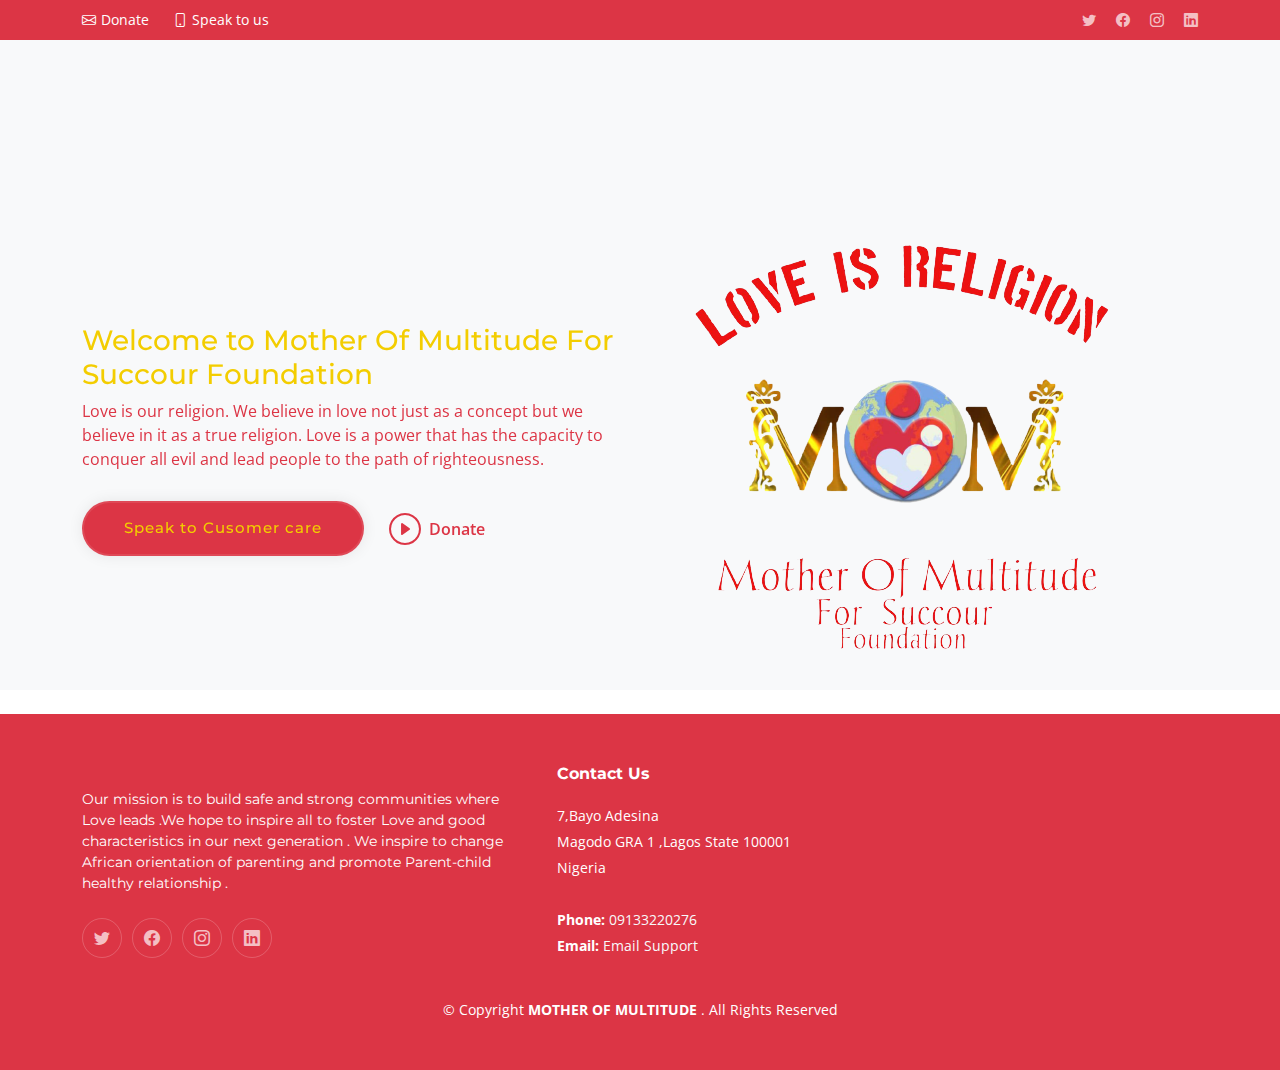
==== index.html @ c5e750e3 "ksdj" ====
<!DOCTYPE html>
<html lang="en">

<head>
  <meta charset="utf-8">
  <meta content="width=device-width, initial-scale=1.0" name="viewport">

  <title>Mother Of Multitude </title>
  <meta content="To make the world a better place is a collective efforts.  We cannot do it without you. Supporting  Mother and Child Is just as  important as being a mother or child securing your life and goals yourself" name="description">
  <meta content="mom,mother of multitude,motherofmultitude" name="keywords">

  <!-- Favicons -->
  <link rel="apple-touch-icon-precomposed" sizes="57x57" href="apple-touch-icon-57x57.png" />
  <link rel="apple-touch-icon-precomposed" sizes="114x114" href="apple-touch-icon-114x114.png" />
  <link rel="apple-touch-icon-precomposed" sizes="72x72" href="apple-touch-icon-72x72.png" />
  <link rel="apple-touch-icon-precomposed" sizes="144x144" href="apple-touch-icon-144x144.png" />
  <link rel="apple-touch-icon-precomposed" sizes="60x60" href="apple-touch-icon-60x60.png" />
  <link rel="apple-touch-icon-precomposed" sizes="120x120" href="apple-touch-icon-120x120.png" />
  <link rel="apple-touch-icon-precomposed" sizes="76x76" href="apple-touch-icon-76x76.png" />
  <link rel="apple-touch-icon-precomposed" sizes="152x152" href="apple-touch-icon-152x152.png" />
  <link rel="icon" type="image/png" href="favicon-196x196.png" sizes="196x196" />
  <link rel="icon" type="image/png" href="favicon-96x96.png" sizes="96x96" />
  <link rel="icon" type="image/png" href="favicon-32x32.png" sizes="32x32" />
  <link rel="icon" type="image/png" href="favicon-16x16.png" sizes="16x16" />
  <link rel="icon" type="image/png" href="favicon-128.png" sizes="128x128" />
  <meta name="application-name" content="&nbsp;"/>
  <meta name="msapplication-TileColor" content="#FFFFFF" />
  <meta name="msapplication-TileImage" content="mstile-144x144.png" />
  <meta name="msapplication-square70x70logo" content="mstile-70x70.png" />
  <meta name="msapplication-square150x150logo" content="mstile-150x150.png" />
  <meta name="msapplication-wide310x150logo" content="mstile-310x150.png" />
  <meta name="msapplication-square310x310logo" content="mstile-310x310.png" />
  

  <!-- Google Fonts -->
  <link rel="preconnect" href="https://fonts.googleapis.com">
  <link rel="preconnect" href="https://fonts.gstatic.com" crossorigin>
  <link href="https://fonts.googleapis.com/css2?family=Open+Sans:ital,wght@0,300;0,400;0,500;0,600;0,700;1,300;1,400;1,600;1,700&family=Montserrat:ital,wght@0,300;0,400;0,500;0,600;0,700;1,300;1,400;1,500;1,600;1,700&family=Raleway:ital,wght@0,300;0,400;0,500;0,600;0,700;1,300;1,400;1,500;1,600;1,700&display=swap" rel="stylesheet">

  <!-- Vendor CSS Files -->
  <link href="assets/vendor/bootstrap/css/bootstrap.min.css" rel="stylesheet">
  <link href="assets/vendor/bootstrap-icons/bootstrap-icons.css" rel="stylesheet">
  <link href="assets/vendor/aos/aos.css" rel="stylesheet">
  <link href="assets/vendor/glightbox/css/glightbox.min.css" rel="stylesheet">
  <link href="assets/vendor/swiper/swiper-bundle.min.css" rel="stylesheet">

  <!-- Template Main CSS File -->
  <link href="assets/css/main.css" rel="stylesheet">

  <!-- =======================================================
  * Template Name: Impact - v1.1.1
  * Template URL: https://bootstrapmade.com/impact-bootstrap-business-website-template/
  * Author: BootstrapMade.com
  * License: https://bootstrapmade.com/license/
  ======================================================== -->
</head>

<body>

  <!-- ======= Header ======= -->
  <section id="topbar" class="topbar d-flex align-items-center">
    <div class="container d-flex justify-content-center justify-content-md-between">
      <div class="contact-info d-flex align-items-center">
        <i class="bi bi-envelope d-flex align-items-center"><a href="mailto:contact@example.com">Donate </a></i>
        <i class="bi bi-phone d-flex align-items-center ms-4"><span>Speak to us </span></i>
      </div>
      <div class="social-links d-none d-md-flex align-items-center">
        <a href="#" class="twitter"><i class="bi bi-twitter"></i></a>
        <a href="#" class="facebook"><i class="bi bi-facebook"></i></a>
        <a href="#" class="instagram"><i class="bi bi-instagram"></i></a>
        <a href="#" class="linkedin"><i class="bi bi-linkedin"></i></i></a>
      </div>
    </div>
  </section><!-- End Top Bar -->

  <header id="header" class="header d-flex align-items-center">

    <div class="container-fluid container-xl d-flex align-items-center justify-content-between">
      <a href="index.html" class="logo d-flex align-items-center">
        <!-- Uncomment the line below if you also wish to use an image logo -->
        <img src="./logo-sm.png" alt=""> 
      </a>
     <!-- .navbar -->

      <i class="mobile-nav-toggle mobile-nav-show bi bi-list"></i>
      <i class="mobile-nav-toggle mobile-nav-hide d-none bi bi-x"></i>

    </div>
  </header><!-- End Header -->
  <!-- End Header -->

  <!-- ======= Hero Section ======= -->
  <section id="hero" class="hero">
    <div class="container position-relative">
      <div class="row gy-5" data-aos="fade-in">
        <div class="col-lg-6 order-2 order-lg-1 d-flex flex-column justify-content-center text-center text-lg-start">
          <h3 style="
          color: #f3cd00;"> Welcome to Mother Of Multitude For Succour Foundation</h3>
       
          <p>Love is our religion. We believe in love not just as a concept but we believe in it as a true religion. Love is a power that has the capacity to conquer all evil and lead people to the path of righteousness.</p>
          <div class="d-flex justify-content-center justify-content-lg-start">
            <a href="tel://+2349133220276" class="btn-get-started">Speak to Cusomer care</a>
            <a href="./donate.html" class="glightbox btn-watch-video d-flex align-items-center"><i class="bi bi-play-circle"></i><span>Donate</span></a>
          </div>
        </div>
        <div class="col-lg-6 order-1 order-lg-2">
          <img src="./logo.png" class="img-fluid" alt="" data-aos="zoom-out" data-aos-delay="100">
        </div>
      </div>
    </div>
</section><!-- End Contact Section -->

  </main><!-- End #main -->
<br></div>
  <!-- ======= Footer ======= -->
  <footer id="footer" class="footer">

    <div class="container">
      <div class="row gy-4">
        <div class="col-lg-5 col-md-12 footer-info">
          <a href="index.html" class="logo d-flex align-items-center">
            <img src="./logo-sm.png" alt=""> 
        </a>
          <p>Our mission is  to build safe and strong communities where Love leads .We hope to inspire  all to foster Love and good characteristics in our next generation . We inspire to change African orientation of parenting and promote Parent-child healthy relationship .</p>
          <div class="social-links d-flex mt-4">
            <a class="twitter"><i class="bi bi-twitter"></i></a>
            <a  class="facebook"><i class="bi bi-facebook"></i></a>
            <a href="https://www.instagram.com/momforsuccour_foundation/" class="instagram"><i class="bi bi-instagram"></i></a>
            <a  class="linkedin"><i class="bi bi-linkedin"></i></a>
          </div>
        </div>


        <div class="col-lg-3 col-md-12 footer-contact text-center text-md-start">
          <h4>Contact Us</h4>
          <p>
            7,Bayo Adesina <br>
            Magodo GRA 1 ,Lagos State 100001<br>
           Nigeria <br><br>
            <strong>Phone:</strong> <a href="tel://+2349133220276">09133220276</a><br>
            <strong>Email:</strong> <a href="mailto:support@momfoundation.com.ng">Email Support</a><br>
          </p>

        </div>

      </div>
    </div>
<!--Start of Tawk.to Script-->
<script type="text/javascript">
  var Tawk_API=Tawk_API||{}, Tawk_LoadStart=new Date();
  (function(){
  var s1=document.createElement("script"),s0=document.getElementsByTagName("script")[0];
  s1.async=true;
  s1.src='https://embed.tawk.to/6368651bb0d6371309cda0fc/1gh7slsuc';
  s1.charset='UTF-8';
  s1.setAttribute('crossorigin','*');
  s0.parentNode.insertBefore(s1,s0);
  })();
  </script>
  <!--End of Tawk.to Script-->
    <div class="container mt-4">
      <div class="copyright">
        &copy; Copyright <strong><span>MOTHER OF MULTITUDE </span></strong>. All Rights Reserved
      </div>
     
    </div>

  </footer><!-- End Footer -->
  <!-- End Footer -->

  <a href="#" class="scroll-top d-flex align-items-center justify-content-center"><i class="bi bi-arrow-up-short"></i></a>

  <div id="preloader"></div>

  <!-- Vendor JS Files -->
  <script src="assets/vendor/bootstrap/js/bootstrap.bundle.min.js"></script>
  <script src="assets/vendor/aos/aos.js"></script>
  <script src="assets/vendor/glightbox/js/glightbox.min.js"></script>
  <script src="assets/vendor/purecounter/purecounter_vanilla.js"></script>
  <script src="assets/vendor/swiper/swiper-bundle.min.js"></script>
  <script src="assets/vendor/isotope-layout/isotope.pkgd.min.js"></script>
  <script src="assets/vendor/php-email-form/validate.js"></script>

  <!-- Template Main JS File -->
  <script src="assets/js/main.js"></script>

</body>

</html>
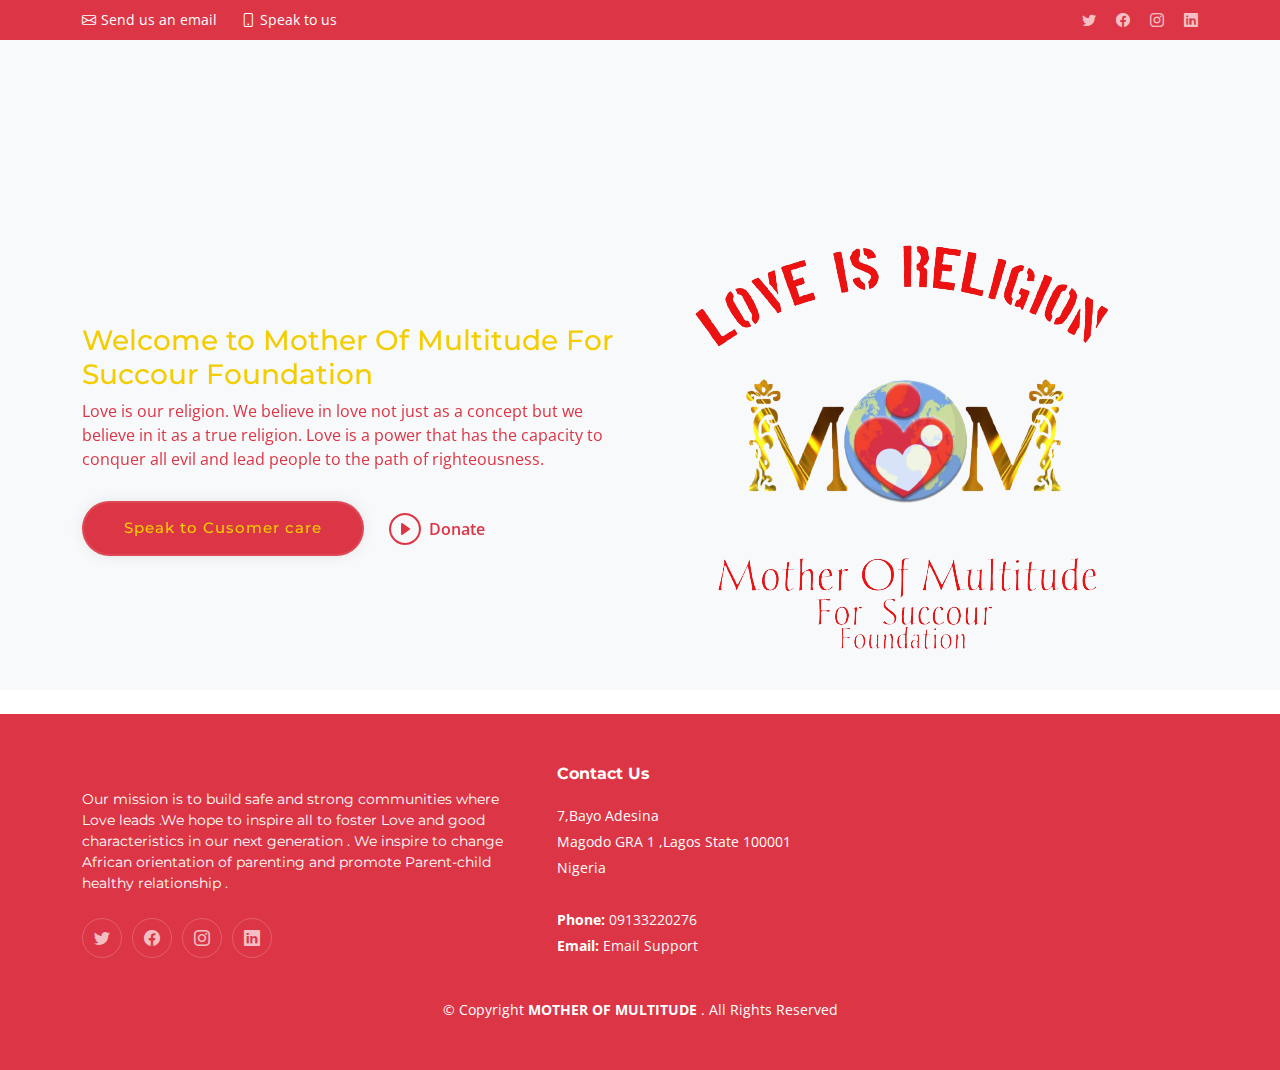
==== commit 7d1e7fdd: "sdlsd" ====
--- a/index.html
+++ b/index.html
@@ -61,14 +61,14 @@
   <section id="topbar" class="topbar d-flex align-items-center">
     <div class="container d-flex justify-content-center justify-content-md-between">
       <div class="contact-info d-flex align-items-center">
-        <i class="bi bi-envelope d-flex align-items-center"><a href="mailto:contact@example.com">Donate </a></i>
+        <i class="bi bi-envelope d-flex align-items-center"><a href="mailto:contact@example.com">Send us an email</a></i>
         <i class="bi bi-phone d-flex align-items-center ms-4"><span>Speak to us </span></i>
       </div>
       <div class="social-links d-none d-md-flex align-items-center">
-        <a href="#" class="twitter"><i class="bi bi-twitter"></i></a>
-        <a href="#" class="facebook"><i class="bi bi-facebook"></i></a>
-        <a href="#" class="instagram"><i class="bi bi-instagram"></i></a>
-        <a href="#" class="linkedin"><i class="bi bi-linkedin"></i></i></a>
+        <a  class="twitter"><i class="bi bi-twitter"></i></a>
+        <a  class="facebook"><i class="bi bi-facebook"></i></a>
+        <a href="https://www.instagram.com/momforsuccour_foundation/" class="instagram"><i class="bi bi-instagram"></i></a>
+        <a  class="linkedin"><i class="bi bi-linkedin"></i></i></a>
       </div>
     </div>
   </section><!-- End Top Bar -->
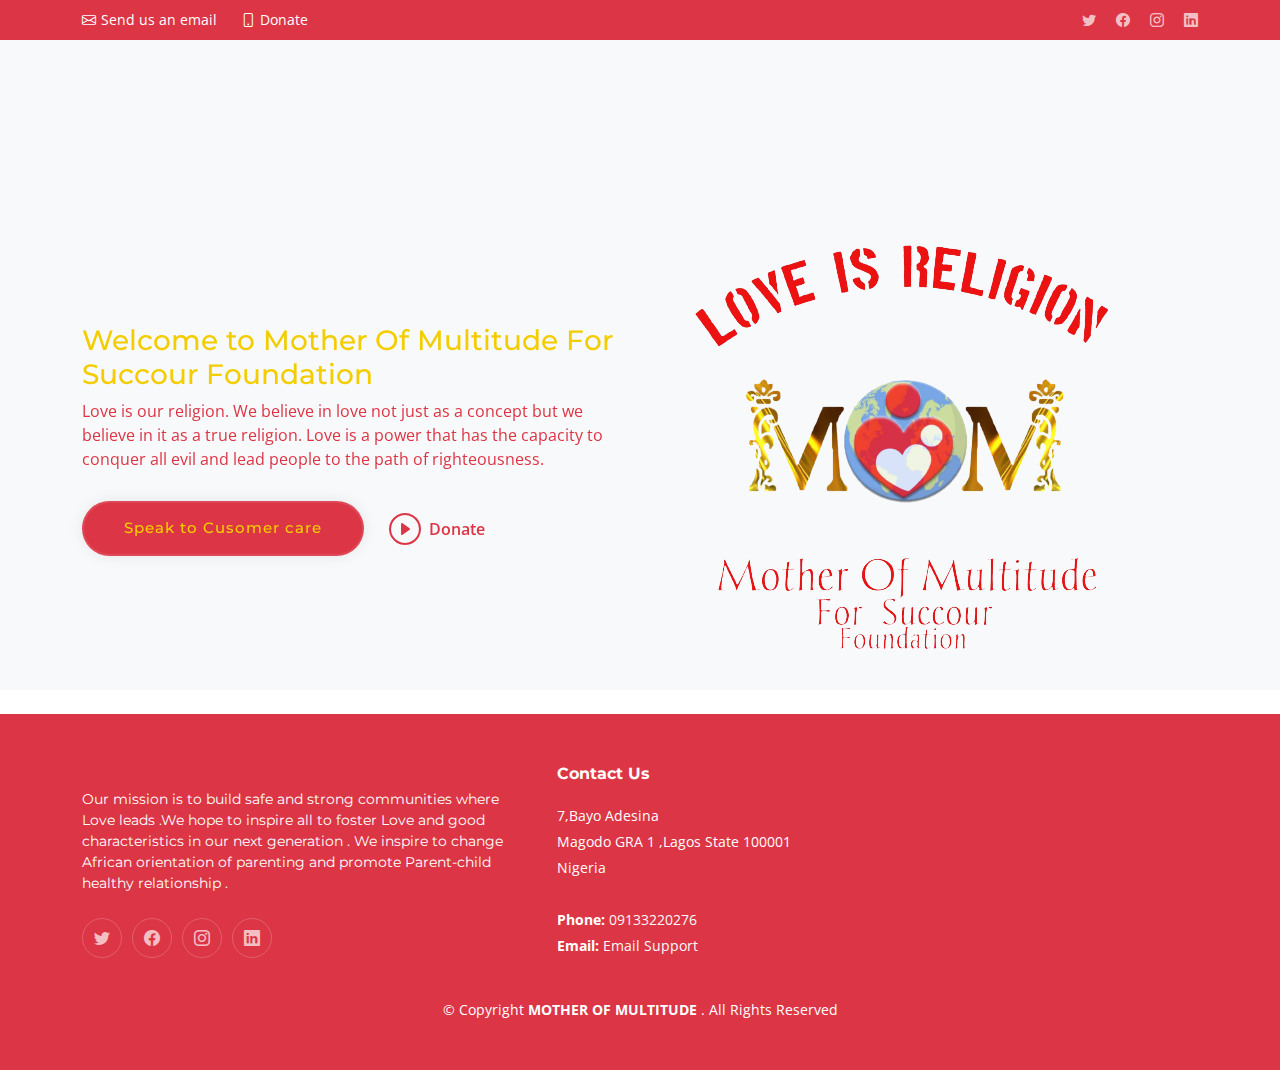
==== commit 3c3819d7: "Update index.html" ====
--- a/index.html
+++ b/index.html
@@ -62,7 +62,7 @@
     <div class="container d-flex justify-content-center justify-content-md-between">
       <div class="contact-info d-flex align-items-center">
         <i class="bi bi-envelope d-flex align-items-center"><a href="mailto:contact@example.com">Send us an email</a></i>
-        <i class="bi bi-phone d-flex align-items-center ms-4"><span>Speak to us </span></i>
+        <i class="bi bi-phone d-flex align-items-center ms-4"><a href="./donate.html" class="glightbox btn-watch-video d-flex align-items-center">Donate</a></i>
       </div>
       <div class="social-links d-none d-md-flex align-items-center">
         <a  class="twitter"><i class="bi bi-twitter"></i></a>
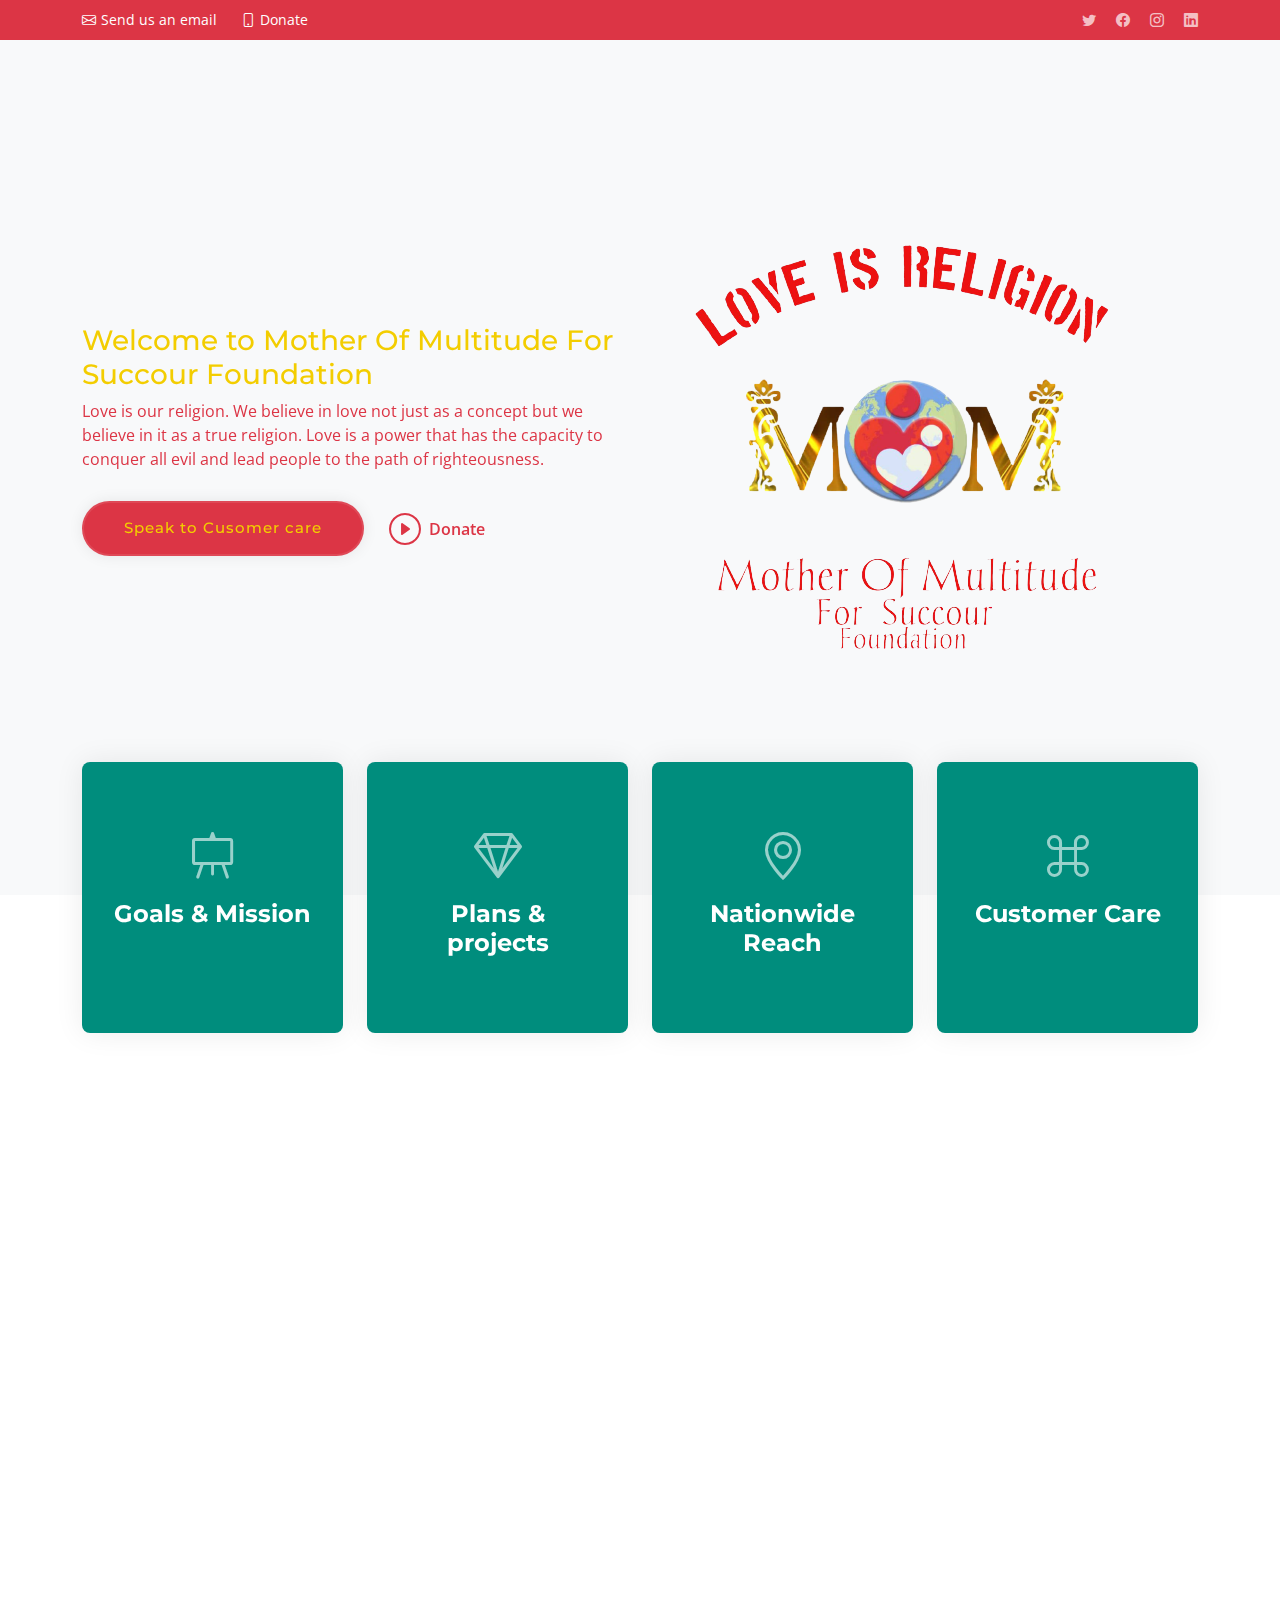
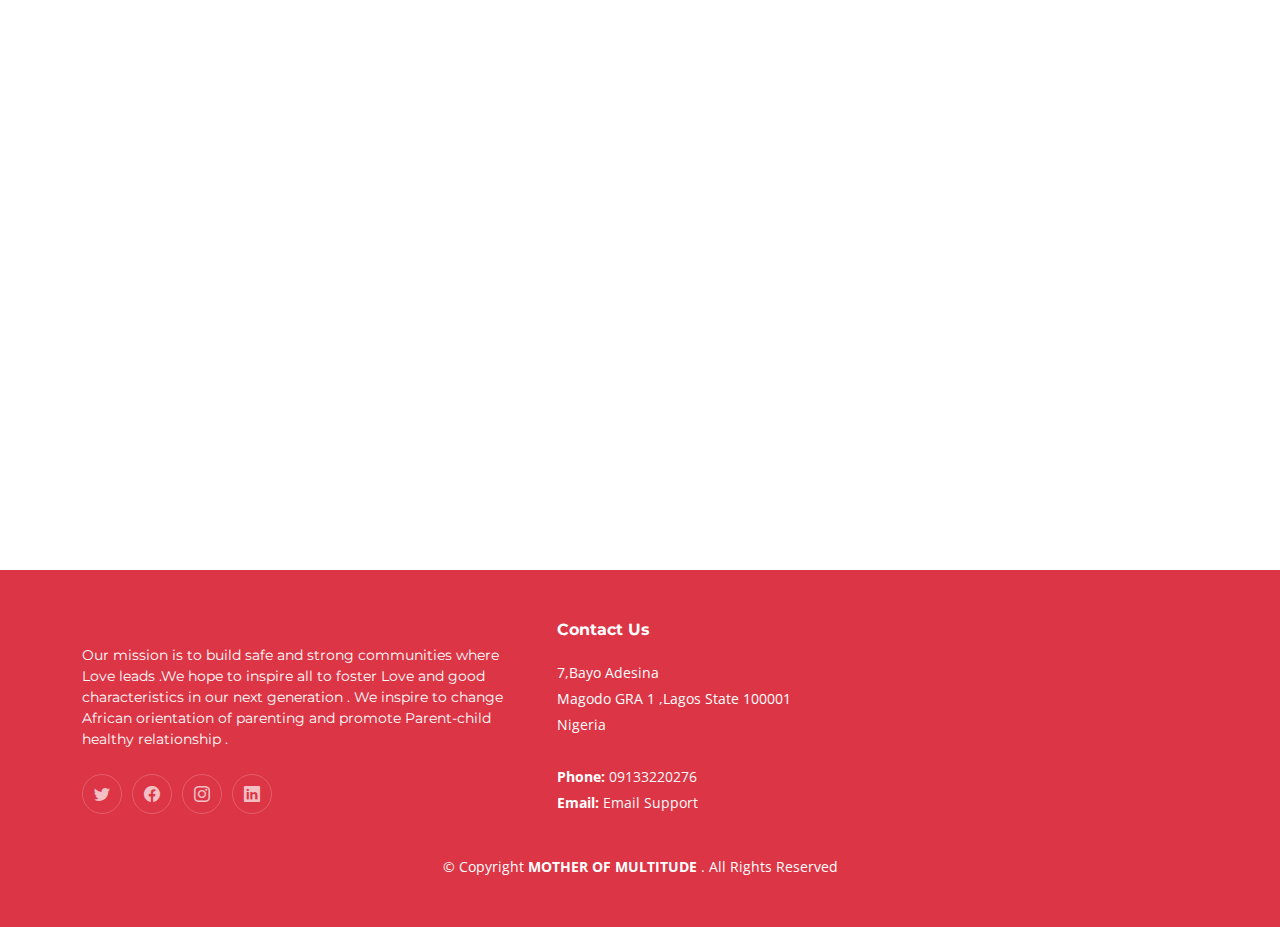
==== commit 65c8751d: "save" ====
--- a/index.html
+++ b/index.html
@@ -108,7 +108,91 @@
         </div>
       </div>
     </div>
-</section><!-- End Contact Section -->
+    <div class="icon-boxes position-relative">
+      <div class="container position-relative">
+        <div class="row gy-4 mt-5">
+
+          <div class="col-xl-3 col-md-6" data-aos="fade-up" data-aos-delay="100">
+            <div class="icon-box">
+              <div class="icon"><i class="bi bi-easel"></i></div>
+              <h4 class="title"><a href="" class="stretched-link">Goals & Mission</a></h4>
+            </div>
+          </div>
+          <!--End Icon Box -->
+
+          <div class="col-xl-3 col-md-6" data-aos="fade-up" data-aos-delay="200">
+            <div class="icon-box">
+              <div class="icon"><i class="bi bi-gem"></i></div>
+              <h4 class="title"><a href="" class="stretched-link">Plans & projects</a></h4>
+            </div>
+          </div>
+          <!--End Icon Box -->
+
+          <div class="col-xl-3 col-md-6" data-aos="fade-up" data-aos-delay="300">
+            <div class="icon-box">
+              <div class="icon"><i class="bi bi-geo-alt"></i></div>
+              <h4 class="title"><a href="" class="stretched-link">Nationwide Reach</a></h4>
+            </div>
+          </div>
+          <!--End Icon Box -->
+
+          <div class="col-xl-3 col-md-6" data-aos="fade-up" data-aos-delay="500">
+            <div class="icon-box">
+              <div class="icon"><i class="bi bi-command"></i></div>
+              <h4 class="title"><a href="" class="stretched-link">Customer Care </a></h4>
+            </div>
+          </div>
+          <!--End Icon Box -->
+
+        </div>
+      </div>
+    </div>
+
+    </div>
+</section>
+<section id="about" class="about">
+  <div class="container" data-aos="fade-up">
+
+    <div class="section-header">
+      <h2>About Us</h2>
+      <p>We are the Mother of Multitude for succour foundation, a Non-Governmental Organization that passionately cares about the welfare of Mother and Child.
+       </p>
+    </div>
+
+    <div class="row gy-4">
+      <div class="col-lg-6">
+        <h3>We operate in different ways from other charities because our Core value is LOVE.
+        </h3>
+        <img src="assets/img/about.jpg" class="img-fluid rounded-4 mb-4" alt="">
+        <p>We believe that love is the most powerful force in the world, and belief is subsumed in the power of love. This translates to Love for ourselves, Love for one another, and Love for all humanity.</p>
+        <p>Instant international transfers made easy</p>
+      </div>
+      <div class="col-lg-6">
+        <div class="content ps-0 ps-lg-5">
+          <p class="fst-italic">
+            Love is the normal way of life and living that we cannot do without if we must live for humanity. 
+            It must be reiterated that LOVE IS OUR RELIGION, as this organization does not practice any other religion than love. That is to say, our Religion is Love
+          </p>
+          <ul>
+            <li><i class="bi bi-check-circle-fill"></i> We hope to feed All mothers and children in need of food .</li>
+            <li><i class="bi bi-check-circle-fill"></i> We hope to be able to provide a good health care center/hospistal which would have advanced biotech research facilities </li>
+            <li><i class="bi bi-check-circle-fill"></i> We hope to be able to create a form of free education that qualifies one for mordern day job in demand</li>
+          </ul>
+          <p>
+            We believe in love not just as a concept but we believe in it, as the only true and natural religion that is worth exhibiting.             </p>
+
+          <div class="position-relative mt-4">
+            <img src="assets/img/about-2.jpg" class="img-fluid rounded-4" alt="">
+          
+          </div>
+        </div>
+      </div>
+    </div>
+
+  </div>
+</section><!-- End About Us Section -->
+
+<!-- End Contact Section -->
 
   </main><!-- End #main -->
 <br></div>
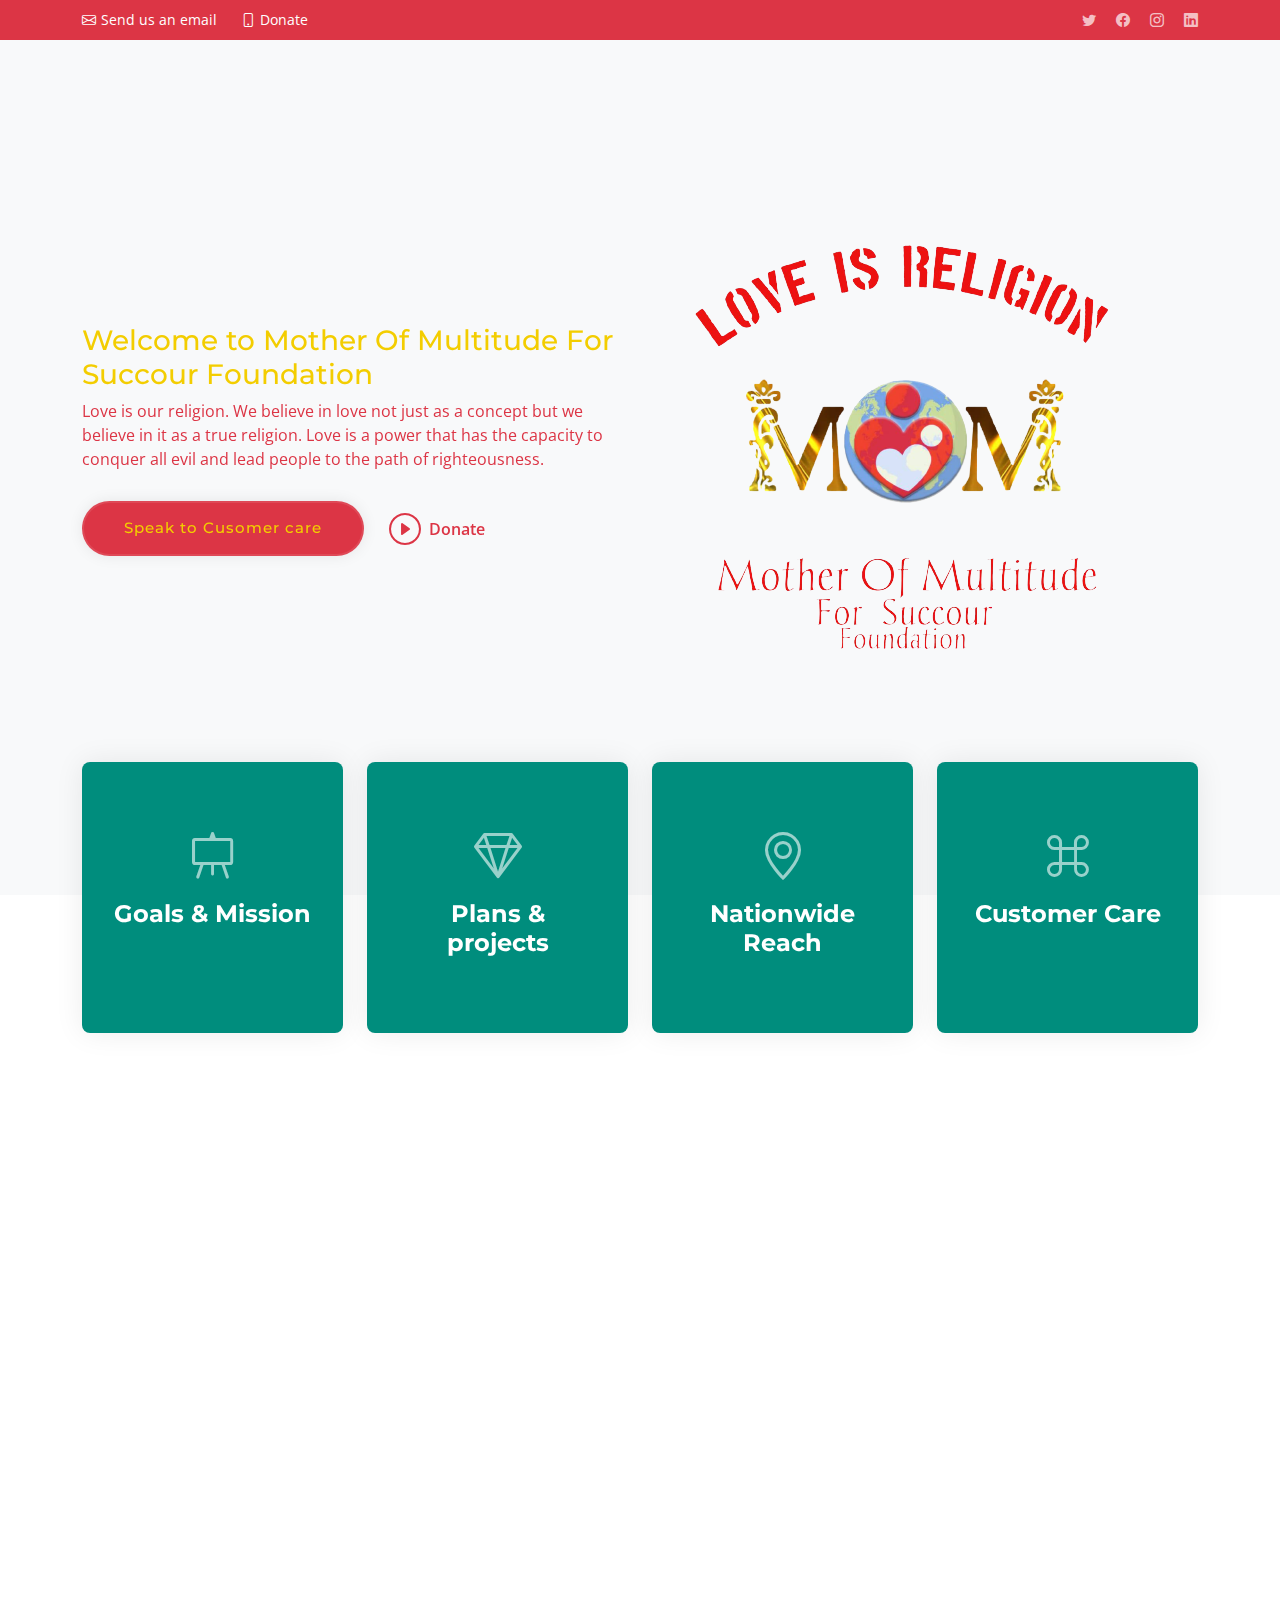
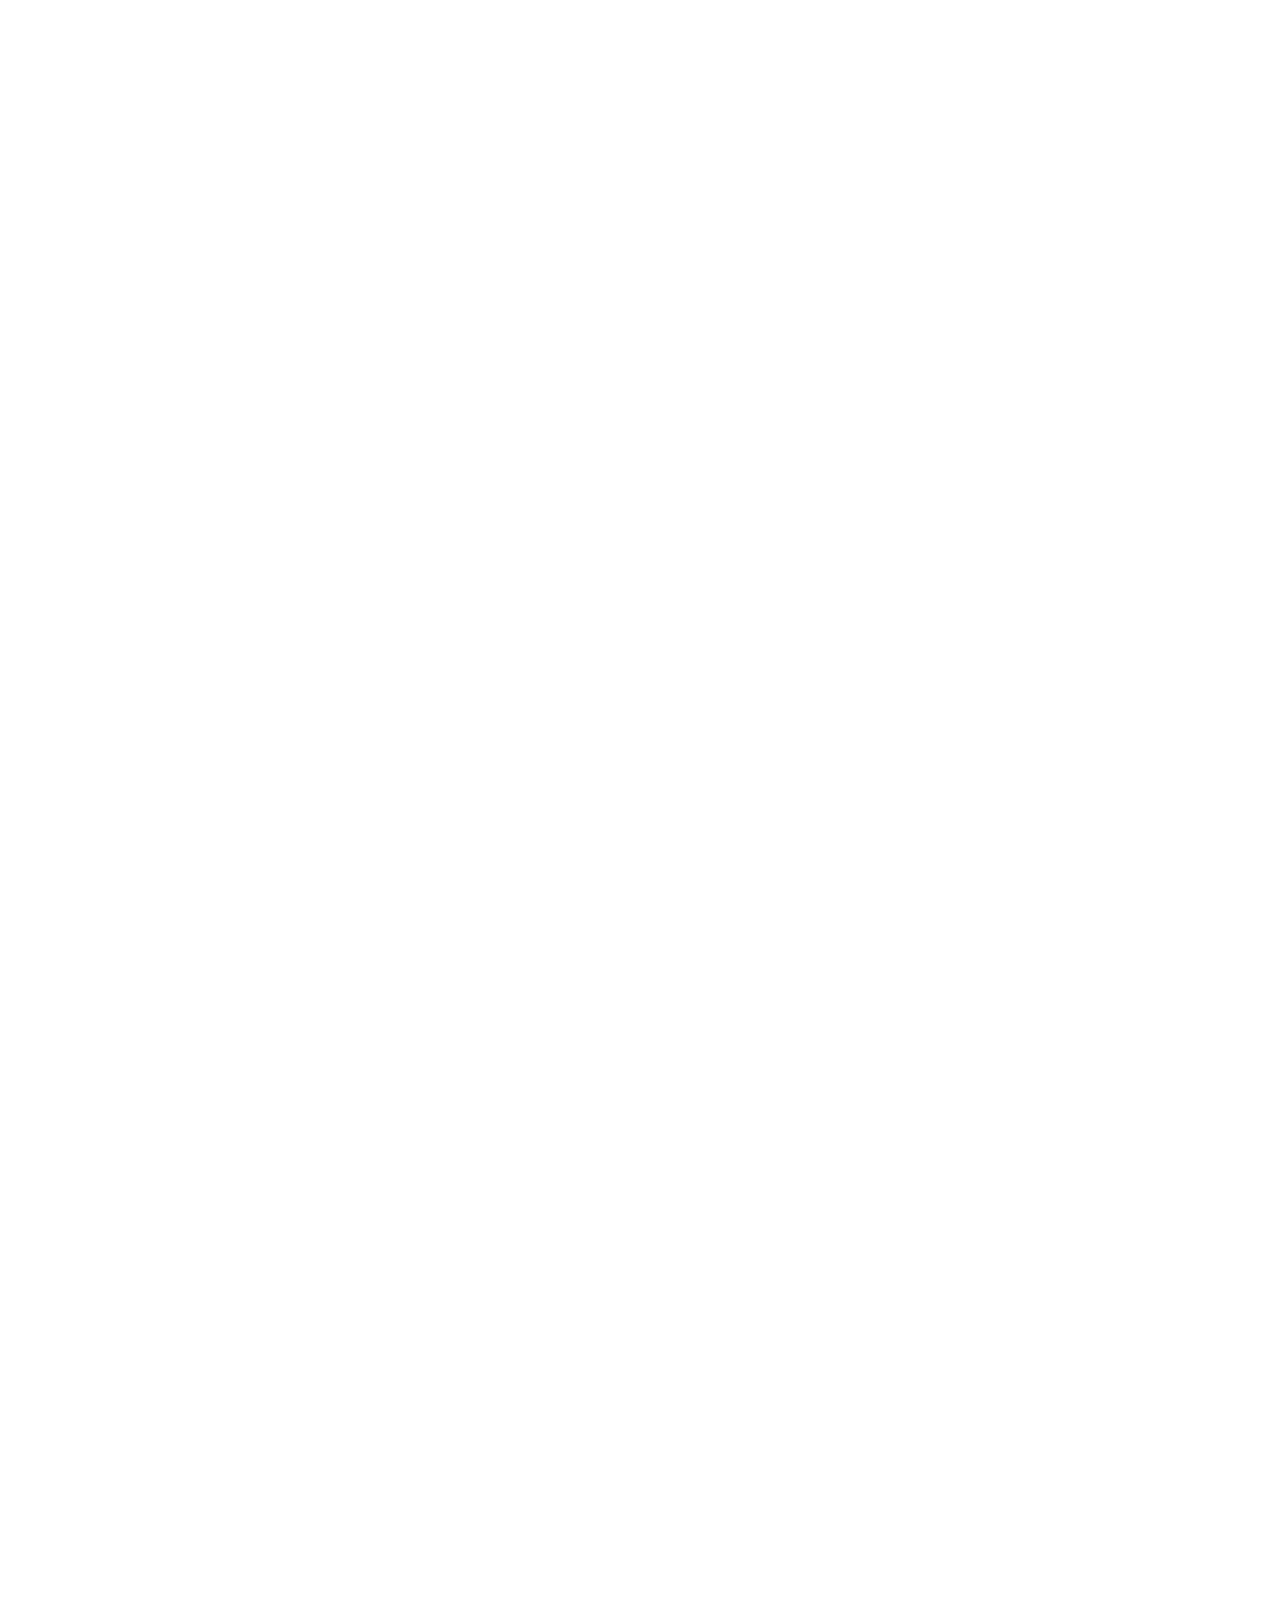
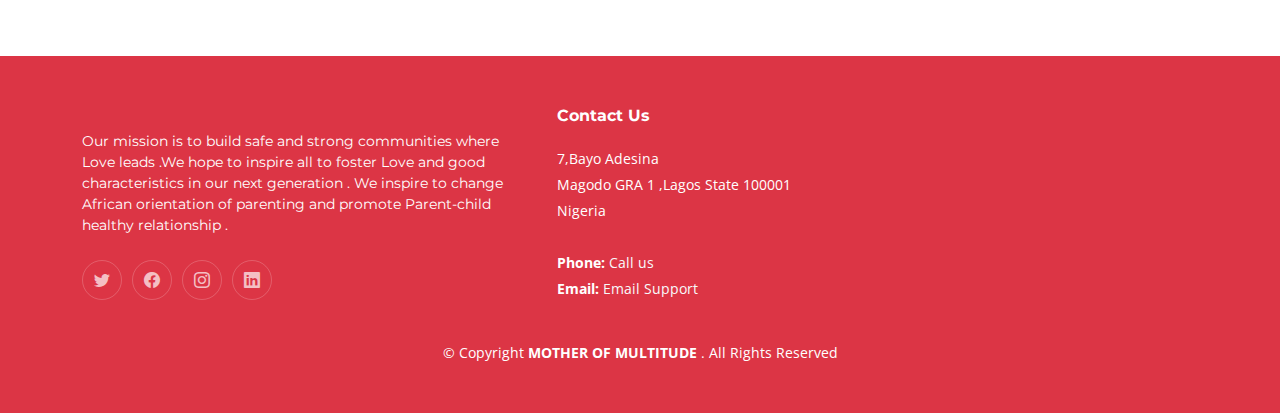
==== commit f2e32dbe: "aj" ====
--- a/index.html
+++ b/index.html
@@ -154,9 +154,21 @@
   <div class="container" data-aos="fade-up">
 
     <div class="section-header">
-      <h2>About Us</h2>
-      <p>We are the Mother of Multitude for succour foundation, a Non-Governmental Organization that passionately cares about the welfare of Mother and Child.
-       </p>
+      <h1>About MOM</h1>
+      <p><b>We are the Mother of Multitude for succour foundation, a Non-Governmental Organization that passionately cares about the welfare of Mother and Child.
+      </b> PROPOSED PROJECTS:<br>
+      These are the Basic Amenities proposed to establish for the development of Mother and Child Welfare:<br>
+      1. Food<br>
+      2. Education<br>
+      3. Healthcare<br>
+      4. Employment<br>
+      5. Clothing<br>
+      6. Shelter<br>
+      7. Electricity<br>
+      8. Water<br>
+      9. Security<br>
+      10. Banking/Investment etc.
+    </p>
     </div>
 
     <div class="row gy-4">
@@ -193,6 +205,49 @@
 </section><!-- End About Us Section -->
 
 <!-- End Contact Section -->
+<section id="stats-counter" class="stats-counter">
+  <div class="container" data-aos="fade-up">
+
+    <div class="row gy-4 align-items-center"> 
+
+      <div class="col-lg-6">
+        <img src="assets/img/stats-img.svg" alt="" class="img-fluid">
+      </div>
+
+      <div class="col-lg-6">
+
+        <div class="stats-item d-flex align-items-center">
+          <span data-purecounter-start="0" data-purecounter-end="13" data-purecounter-duration="1" class="purecounter" style="color:#000;"></span>
+          <p><strong>Volunteers</strong>  nationwide</p>
+        </div><!-- End Stats Item -->
+
+        <div class="stats-item d-flex align-items-center">
+          <span data-purecounter-start="0" data-purecounter-end="1521" data-purecounter-duration="1" class="purecounter" style="color:#000;"></span>
+          <p><strong>Proposed </strong> Projects </p>
+        </div><!-- End Stats Item -->
+
+        <div class="stats-item d-flex align-items-center">
+          <span data-purecounter-start="0" data-purecounter-end="24" data-purecounter-duration="1" class="purecounter" style="color:#000;"></span>
+          <p><strong>Hours Of Support</strong> We are always available</p>
+        </div><!-- End Stats Item -->
+
+      </div>
+
+    </div>
+
+  </div>
+</section><!-- End Stats Counter Section -->
+
+<!-- ======= Call To Action Section ======= -->
+<section id="call-to-action" class="call-to-action">
+  <div class="container text-center" data-aos="zoom-out">
+   
+    <h3>If you are interested in volunteering or supporting?</h3>
+    <p> Please contact us and let us know </p>
+    <a class="cta-btn" href="mailto:support@momfoundation.com.ng">Apply </a>
+  </div>
+</section><!-- End Call To Action Section -->
+
 
   </main><!-- End #main -->
 <br></div>
@@ -221,7 +276,7 @@
             7,Bayo Adesina <br>
             Magodo GRA 1 ,Lagos State 100001<br>
            Nigeria <br><br>
-            <strong>Phone:</strong> <a href="tel://+2349133220276">09133220276</a><br>
+            <strong>Phone:</strong> <a href="tel://+2349133220276">Call us </a><br>
             <strong>Email:</strong> <a href="mailto:support@momfoundation.com.ng">Email Support</a><br>
           </p>
 
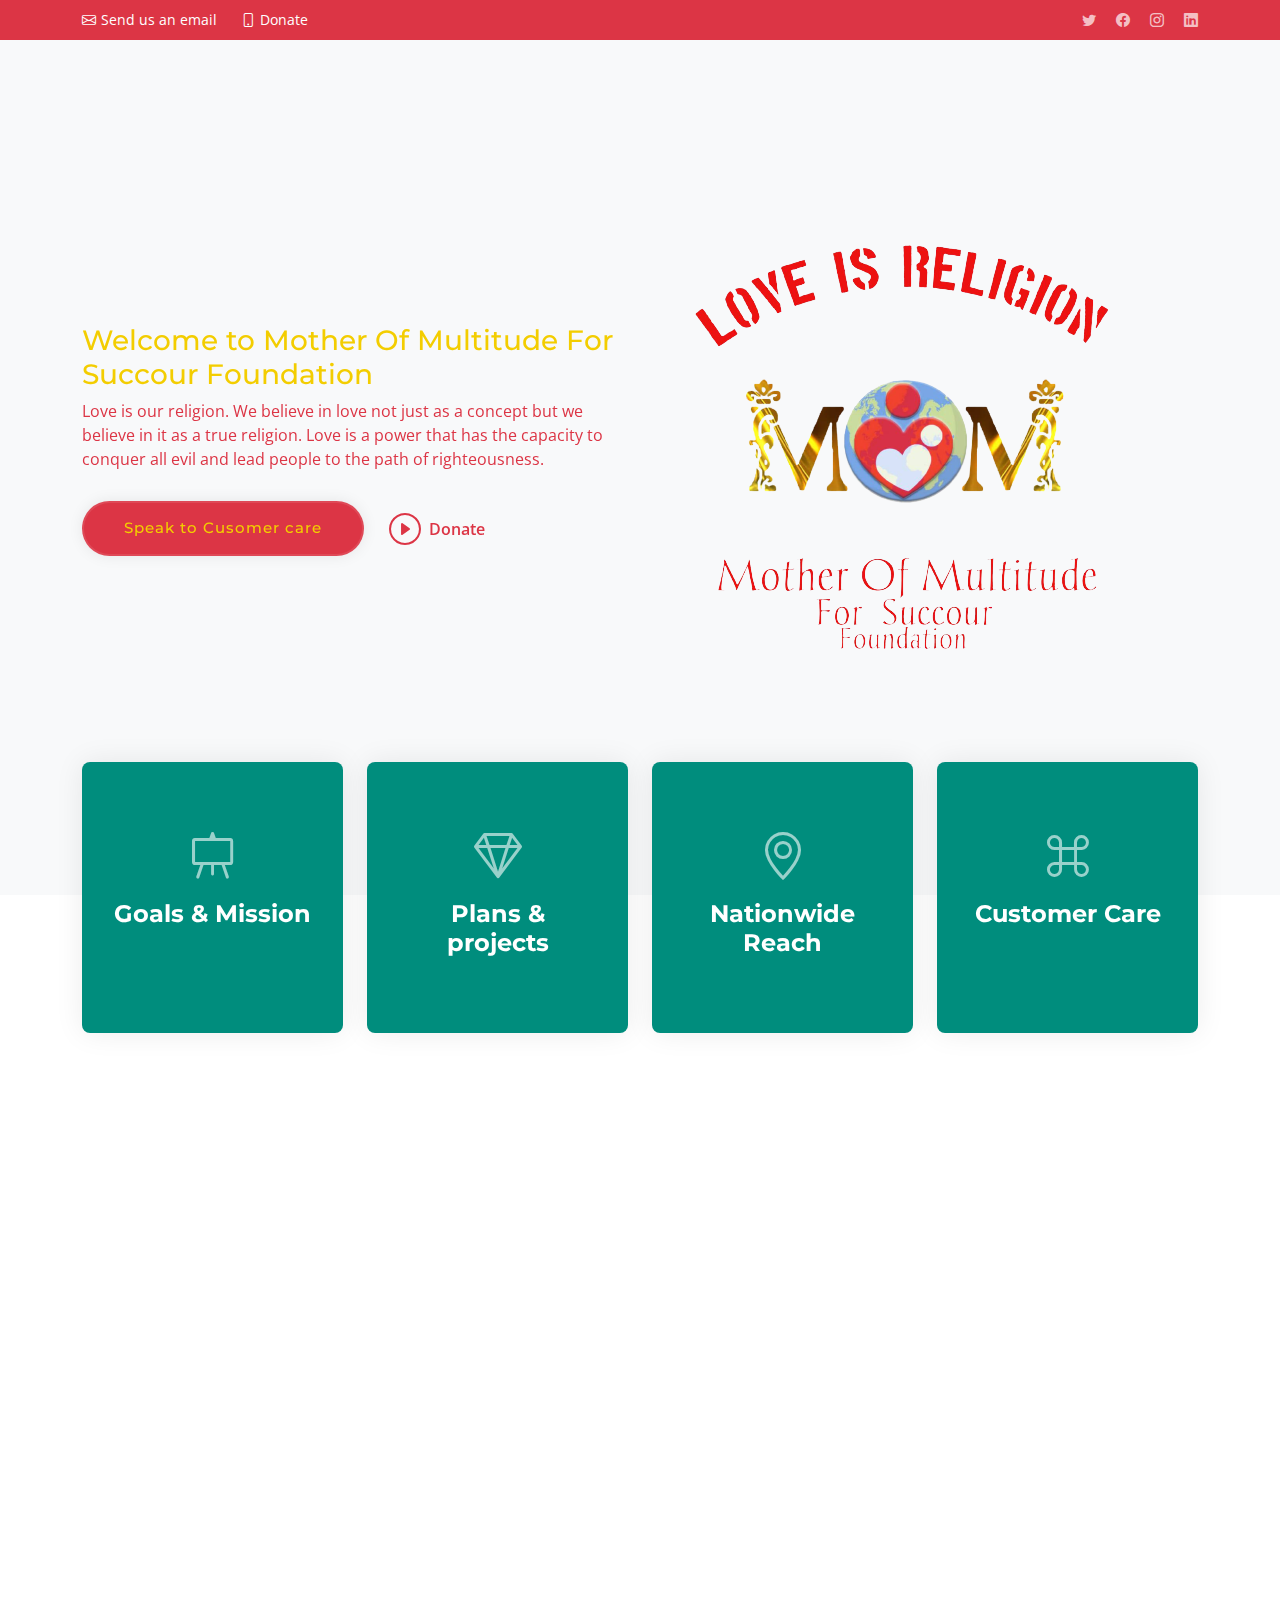
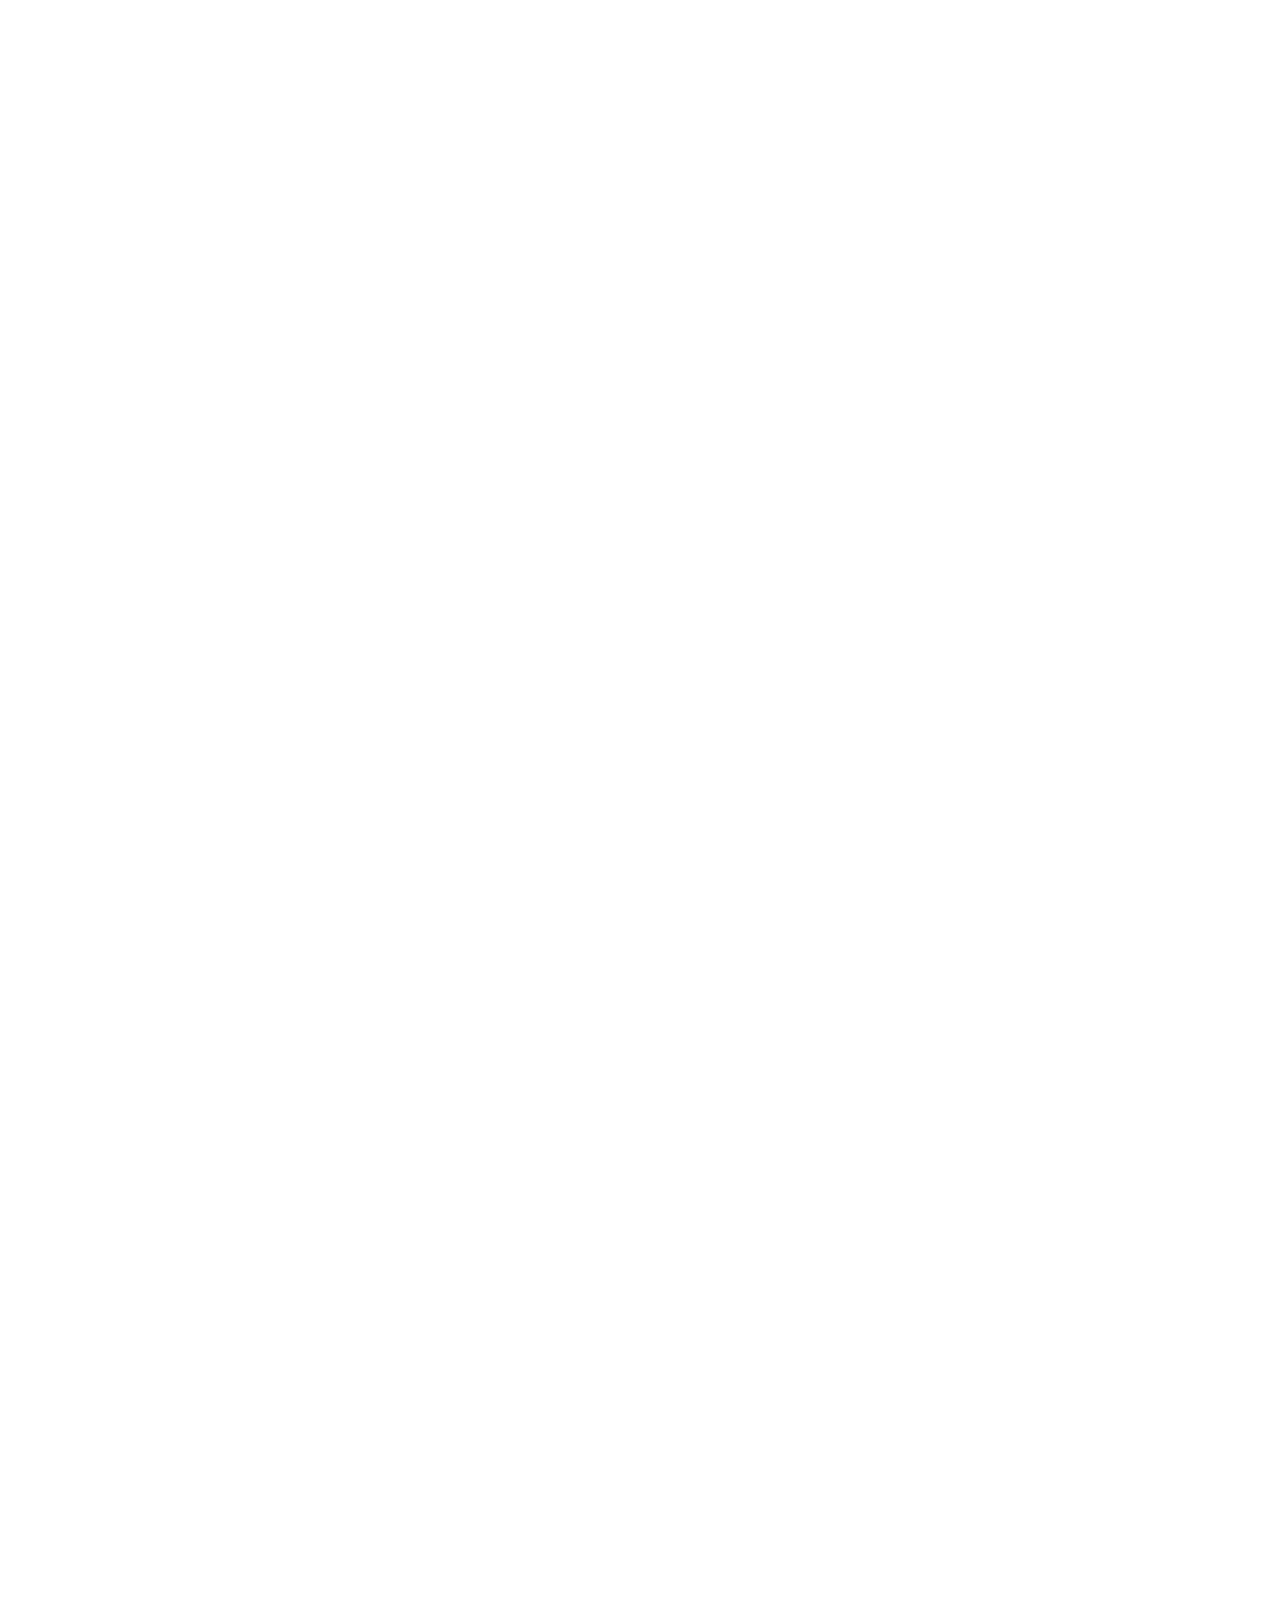
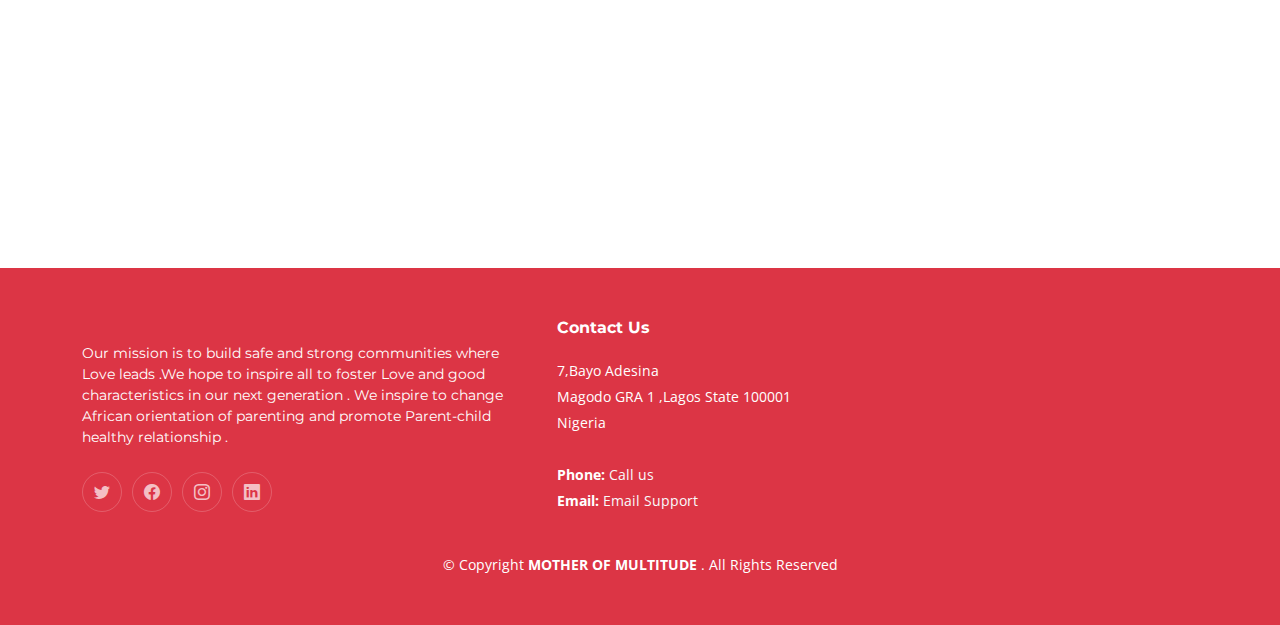
==== commit f5c84c30: "saved" ====
--- a/index.html
+++ b/index.html
@@ -156,7 +156,7 @@
     <div class="section-header">
       <h1>About MOM</h1>
       <p><b>We are the Mother of Multitude for succour foundation, a Non-Governmental Organization that passionately cares about the welfare of Mother and Child.
-      </b> PROPOSED PROJECTS:<br>
+      </b><br> PROPOSED PROJECTS:<br>
       These are the Basic Amenities proposed to establish for the development of Mother and Child Welfare:<br>
       1. Food<br>
       2. Education<br>
@@ -175,9 +175,9 @@
       <div class="col-lg-6">
         <h3>We operate in different ways from other charities because our Core value is LOVE.
         </h3>
-        <img src="assets/img/about.jpg" class="img-fluid rounded-4 mb-4" alt="">
+        <img src="./logo.png" class="img-fluid rounded-4 mb-4" alt="">
         <p>We believe that love is the most powerful force in the world, and belief is subsumed in the power of love. This translates to Love for ourselves, Love for one another, and Love for all humanity.</p>
-        <p>Instant international transfers made easy</p>
+        <p>Our mission is to bring out the best in humanity by building safe and strong communities where love leads.</p>
       </div>
       <div class="col-lg-6">
         <div class="content ps-0 ps-lg-5">
@@ -186,7 +186,10 @@
             It must be reiterated that LOVE IS OUR RELIGION, as this organization does not practice any other religion than love. That is to say, our Religion is Love
           </p>
           <ul>
-            <li><i class="bi bi-check-circle-fill"></i> We hope to feed All mothers and children in need of food .</li>
+            <li><i class="bi bi-check-circle-fill"></i> We hope to inspire  all to foster Love and good characteristics in our next generation.</li>
+            <li><i class="bi bi-check-circle-fill"></i> We inspire a world where every mother has what she needs to raise healthy and loving children that will form part of the families that make up Society</li>
+
+            <li><i class="bi bi-check-circle-fill"></i>We inspire to modify the African orientation of parenting and also to promote a healthy relationship between Parents and children.</li>
             <li><i class="bi bi-check-circle-fill"></i> We hope to be able to provide a good health care center/hospistal which would have advanced biotech research facilities </li>
             <li><i class="bi bi-check-circle-fill"></i> We hope to be able to create a form of free education that qualifies one for mordern day job in demand</li>
           </ul>
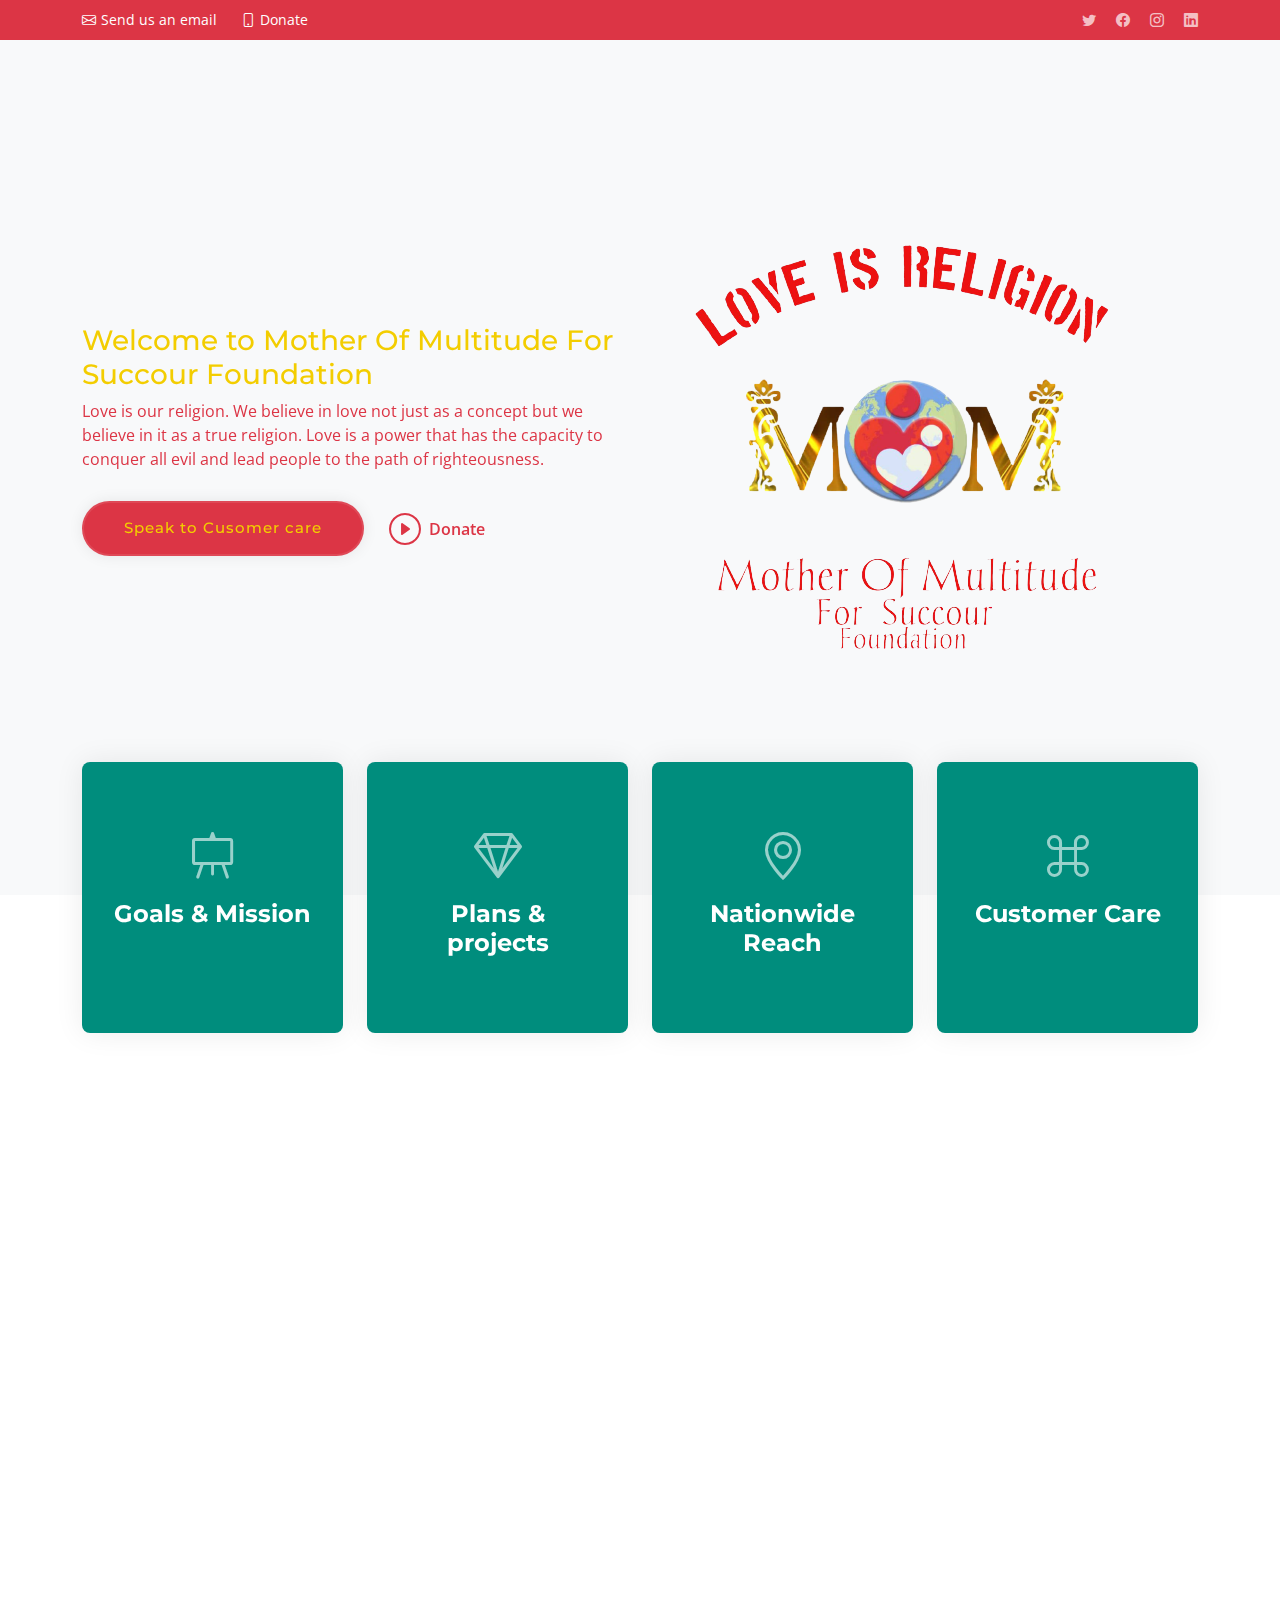
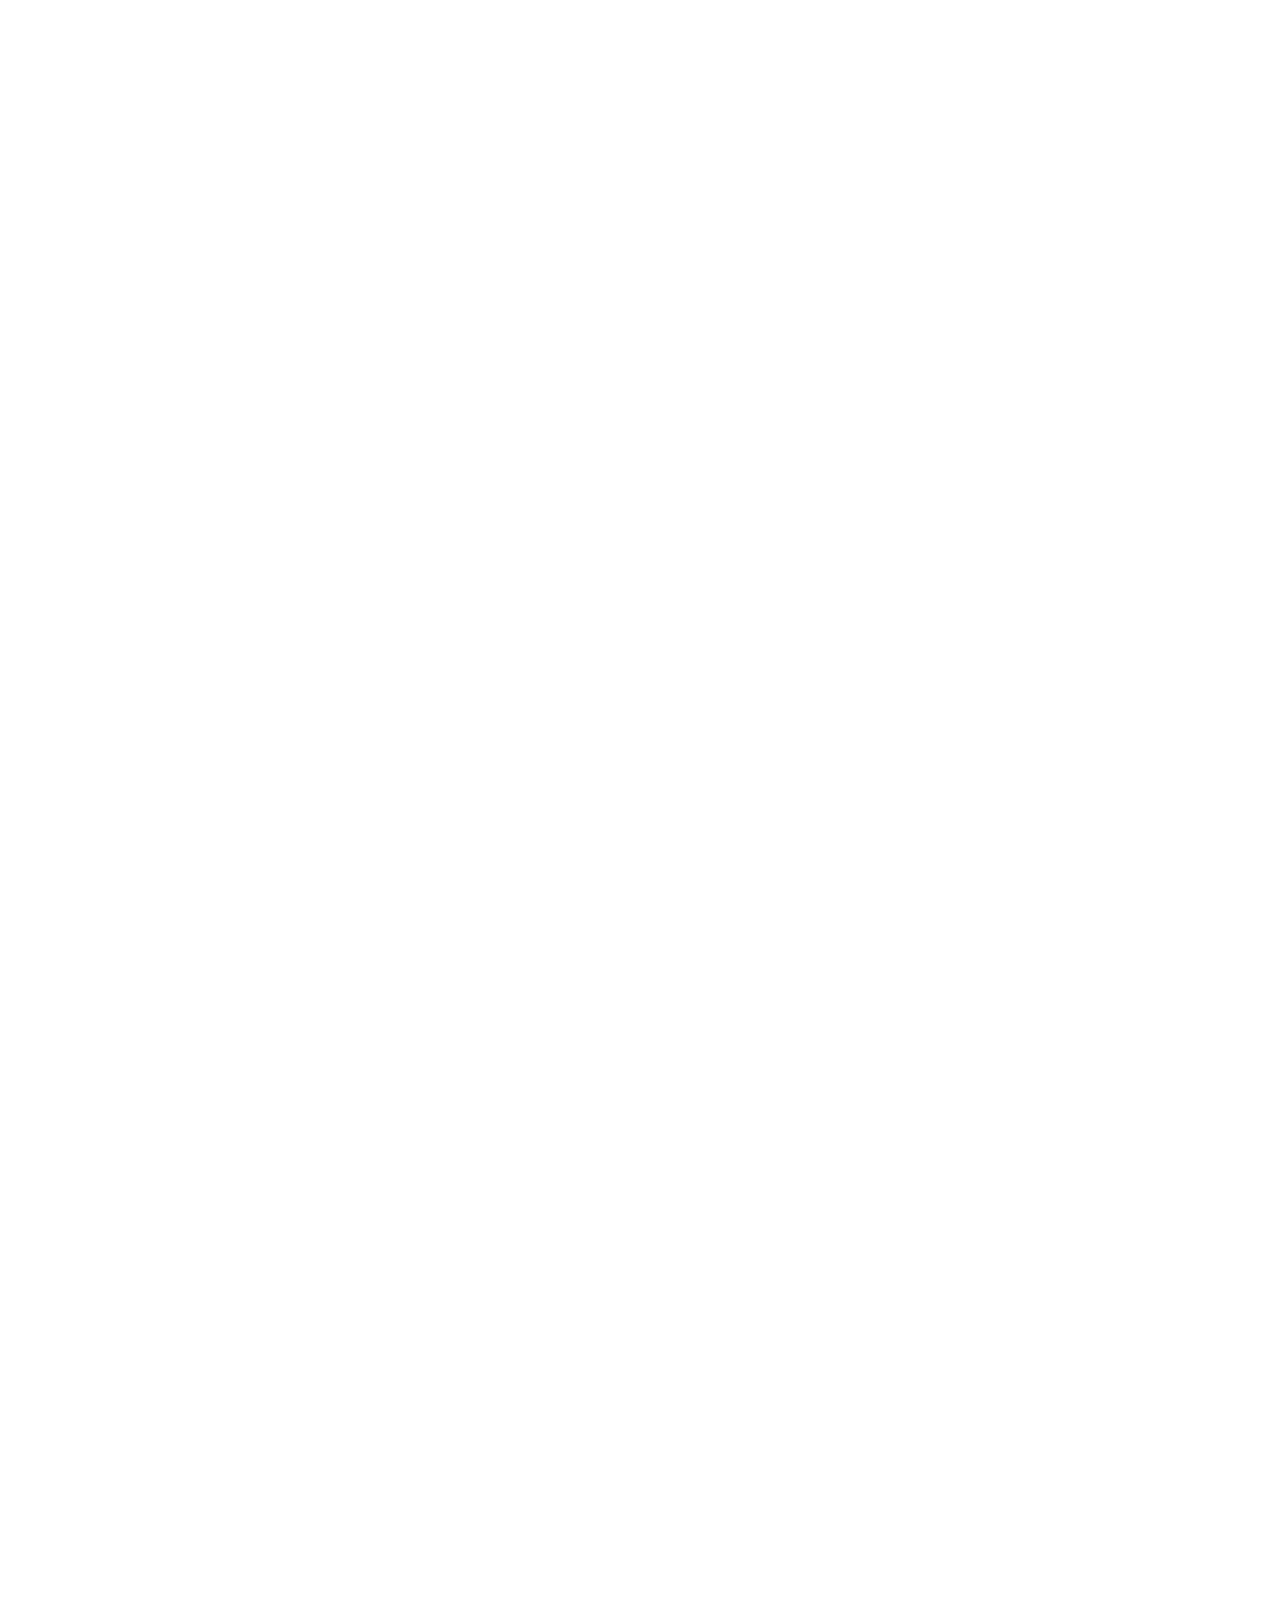
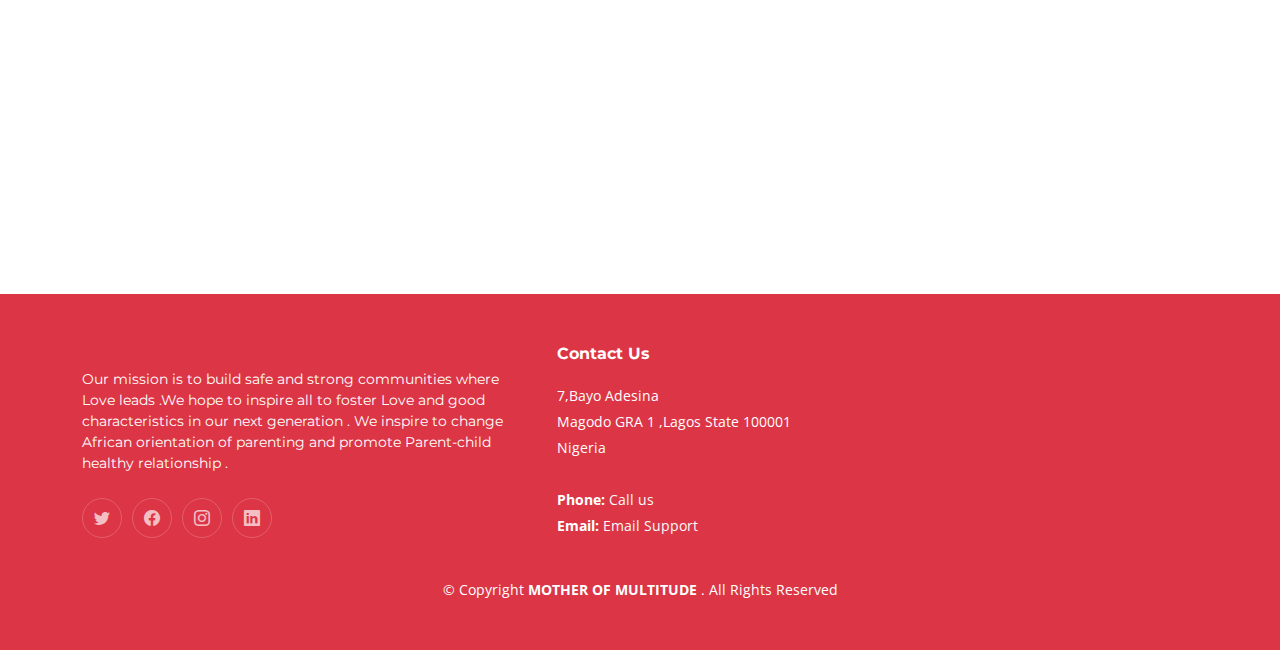
==== commit de97a4ef: "savedd" ====
--- a/index.html
+++ b/index.html
@@ -156,7 +156,7 @@
     <div class="section-header">
       <h1>About MOM</h1>
       <p><b>We are the Mother of Multitude for succour foundation, a Non-Governmental Organization that passionately cares about the welfare of Mother and Child.
-      </b><br> PROPOSED PROJECTS:<br>
+      </b><br>PROPOSED PROJECTS:<br>
       These are the Basic Amenities proposed to establish for the development of Mother and Child Welfare:<br>
       1. Food<br>
       2. Education<br>
@@ -197,8 +197,8 @@
             We believe in love not just as a concept but we believe in it, as the only true and natural religion that is worth exhibiting.             </p>
 
           <div class="position-relative mt-4">
-            <img src="assets/img/about-2.jpg" class="img-fluid rounded-4" alt="">
-          
+            <img src="./mom-about.jpg" class="img-fluid rounded-4" alt="">
+            <a href="https://youtu.be/4182ovHO84g" class="glightbox play-btn"></a>
           </div>
         </div>
       </div>
@@ -220,18 +220,18 @@
       <div class="col-lg-6">
 
         <div class="stats-item d-flex align-items-center">
-          <span data-purecounter-start="0" data-purecounter-end="13" data-purecounter-duration="1" class="purecounter" style="color:#000;"></span>
+          <span data-purecounter-start="0" data-purecounter-end="13" data-purecounter-duration="100" class="purecounter" style="color:#000;"></span>
           <p><strong>Volunteers</strong>  nationwide</p>
         </div><!-- End Stats Item -->
 
         <div class="stats-item d-flex align-items-center">
-          <span data-purecounter-start="0" data-purecounter-end="1521" data-purecounter-duration="1" class="purecounter" style="color:#000;"></span>
+          <span data-purecounter-start="0" data-purecounter-end="1521" data-purecounter-duration="100" class="purecounter" style="color:#000;"></span>
           <p><strong>Proposed </strong> Projects </p>
         </div><!-- End Stats Item -->
 
         <div class="stats-item d-flex align-items-center">
-          <span data-purecounter-start="0" data-purecounter-end="24" data-purecounter-duration="1" class="purecounter" style="color:#000;"></span>
-          <p><strong>Hours Of Support</strong> We are always available</p>
+          <span data-purecounter-start="0" data-purecounter-end="24" data-purecounter-duration="100" class="purecounter" style="color:#000;"></span>
+          <p><strong>Hours Of Support</strong> we are always here for you</p>
         </div><!-- End Stats Item -->
 
       </div>
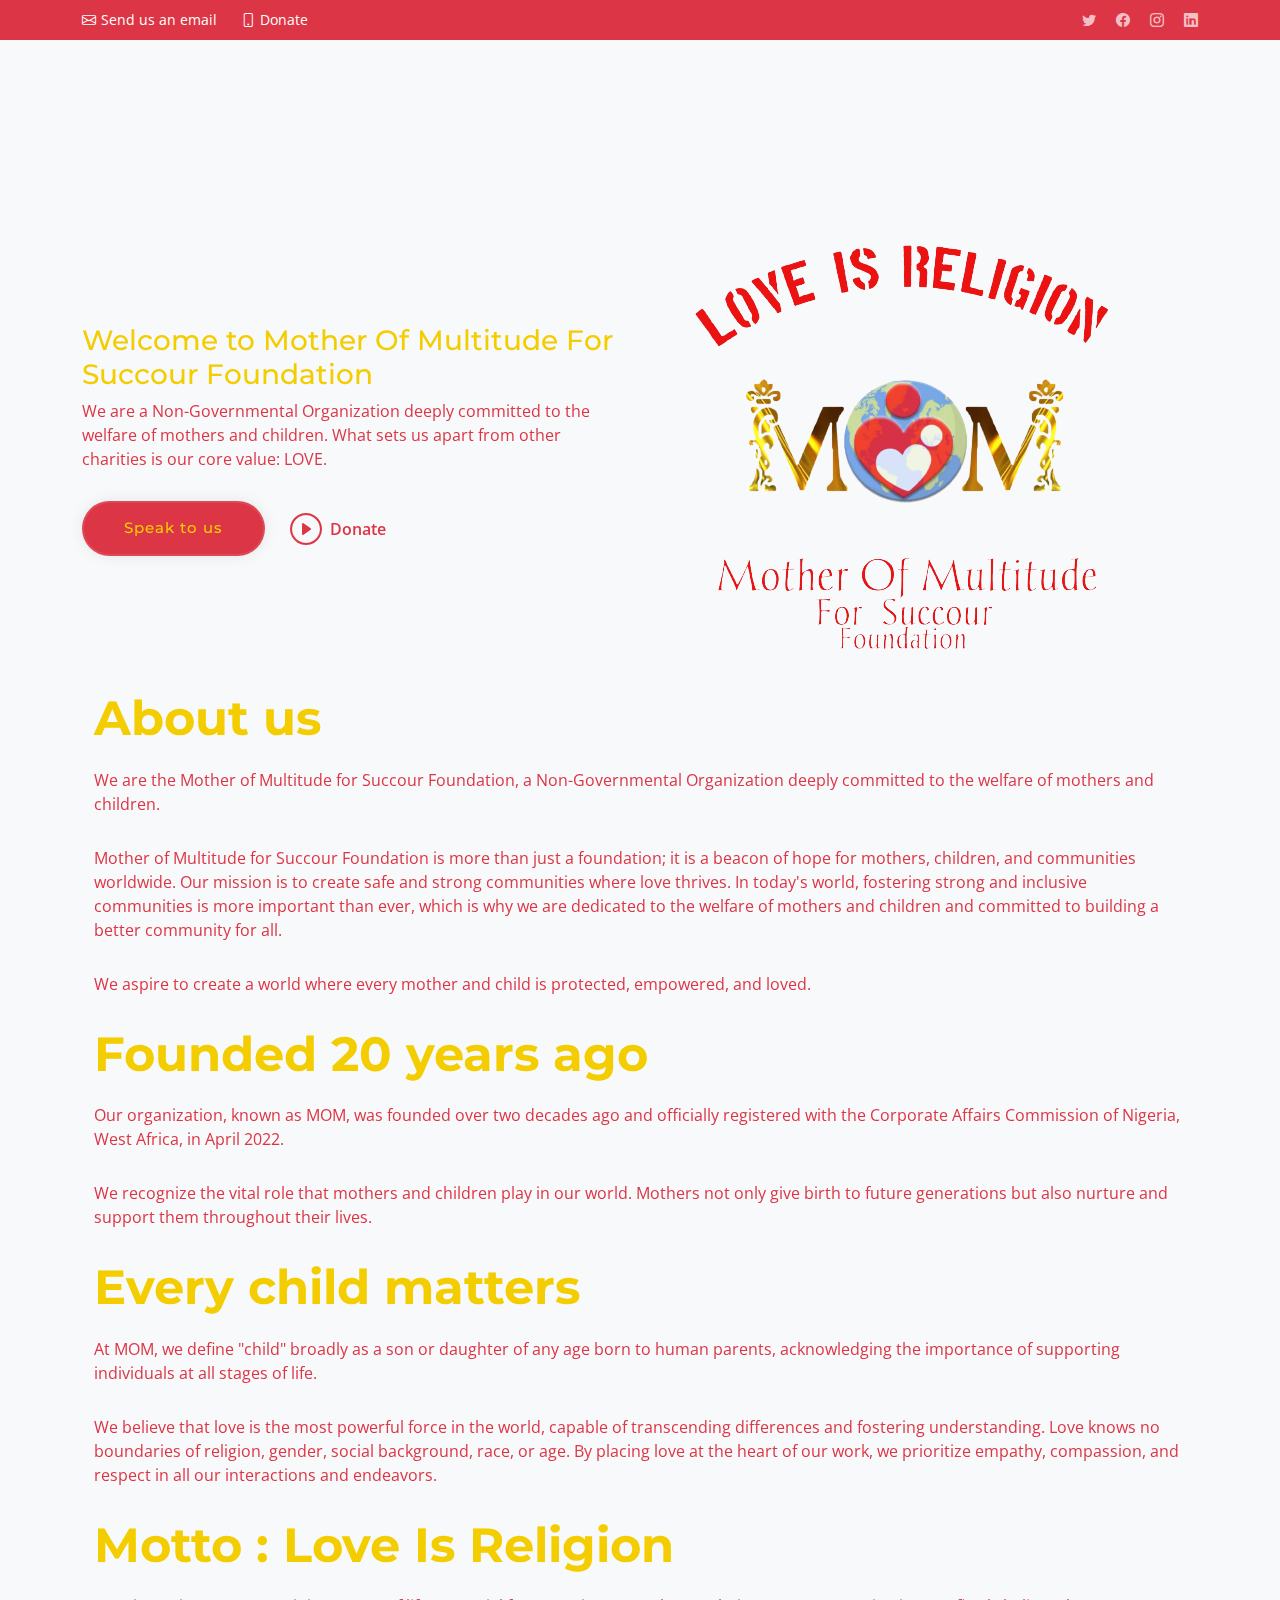
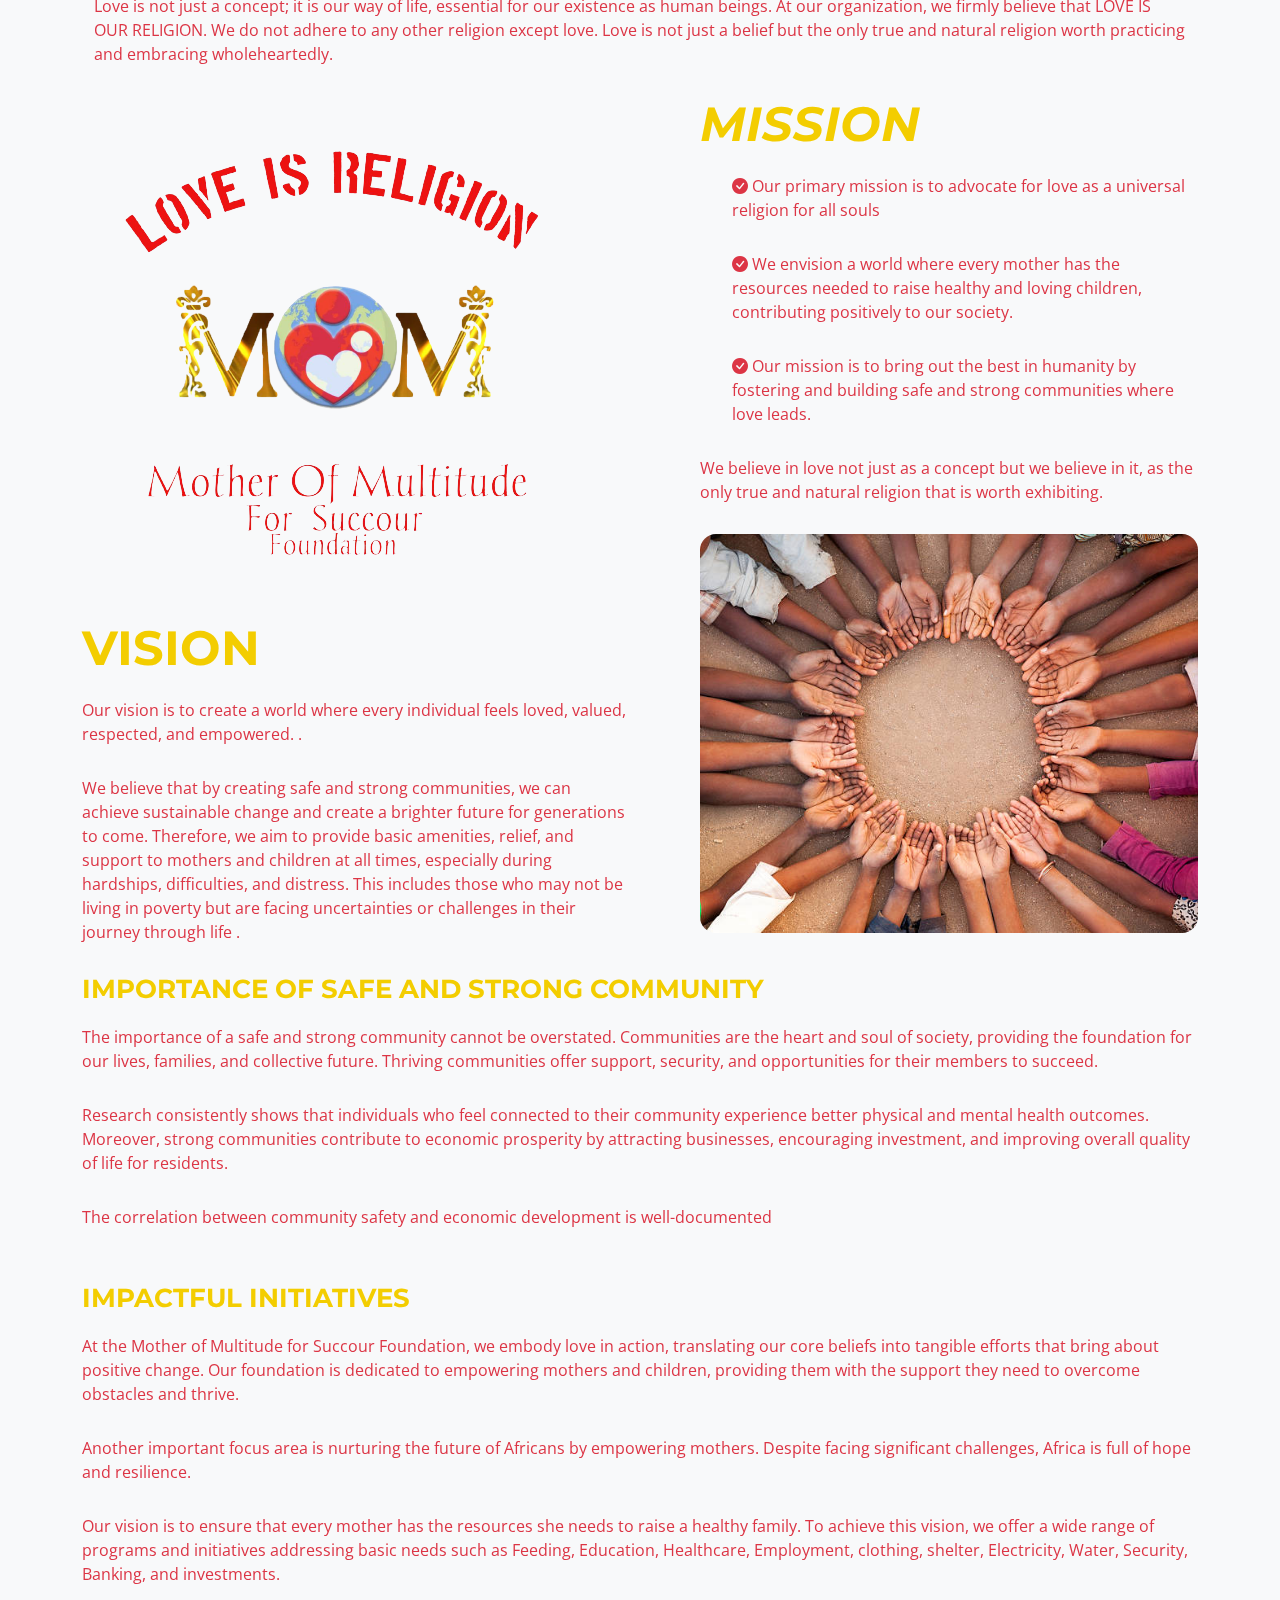
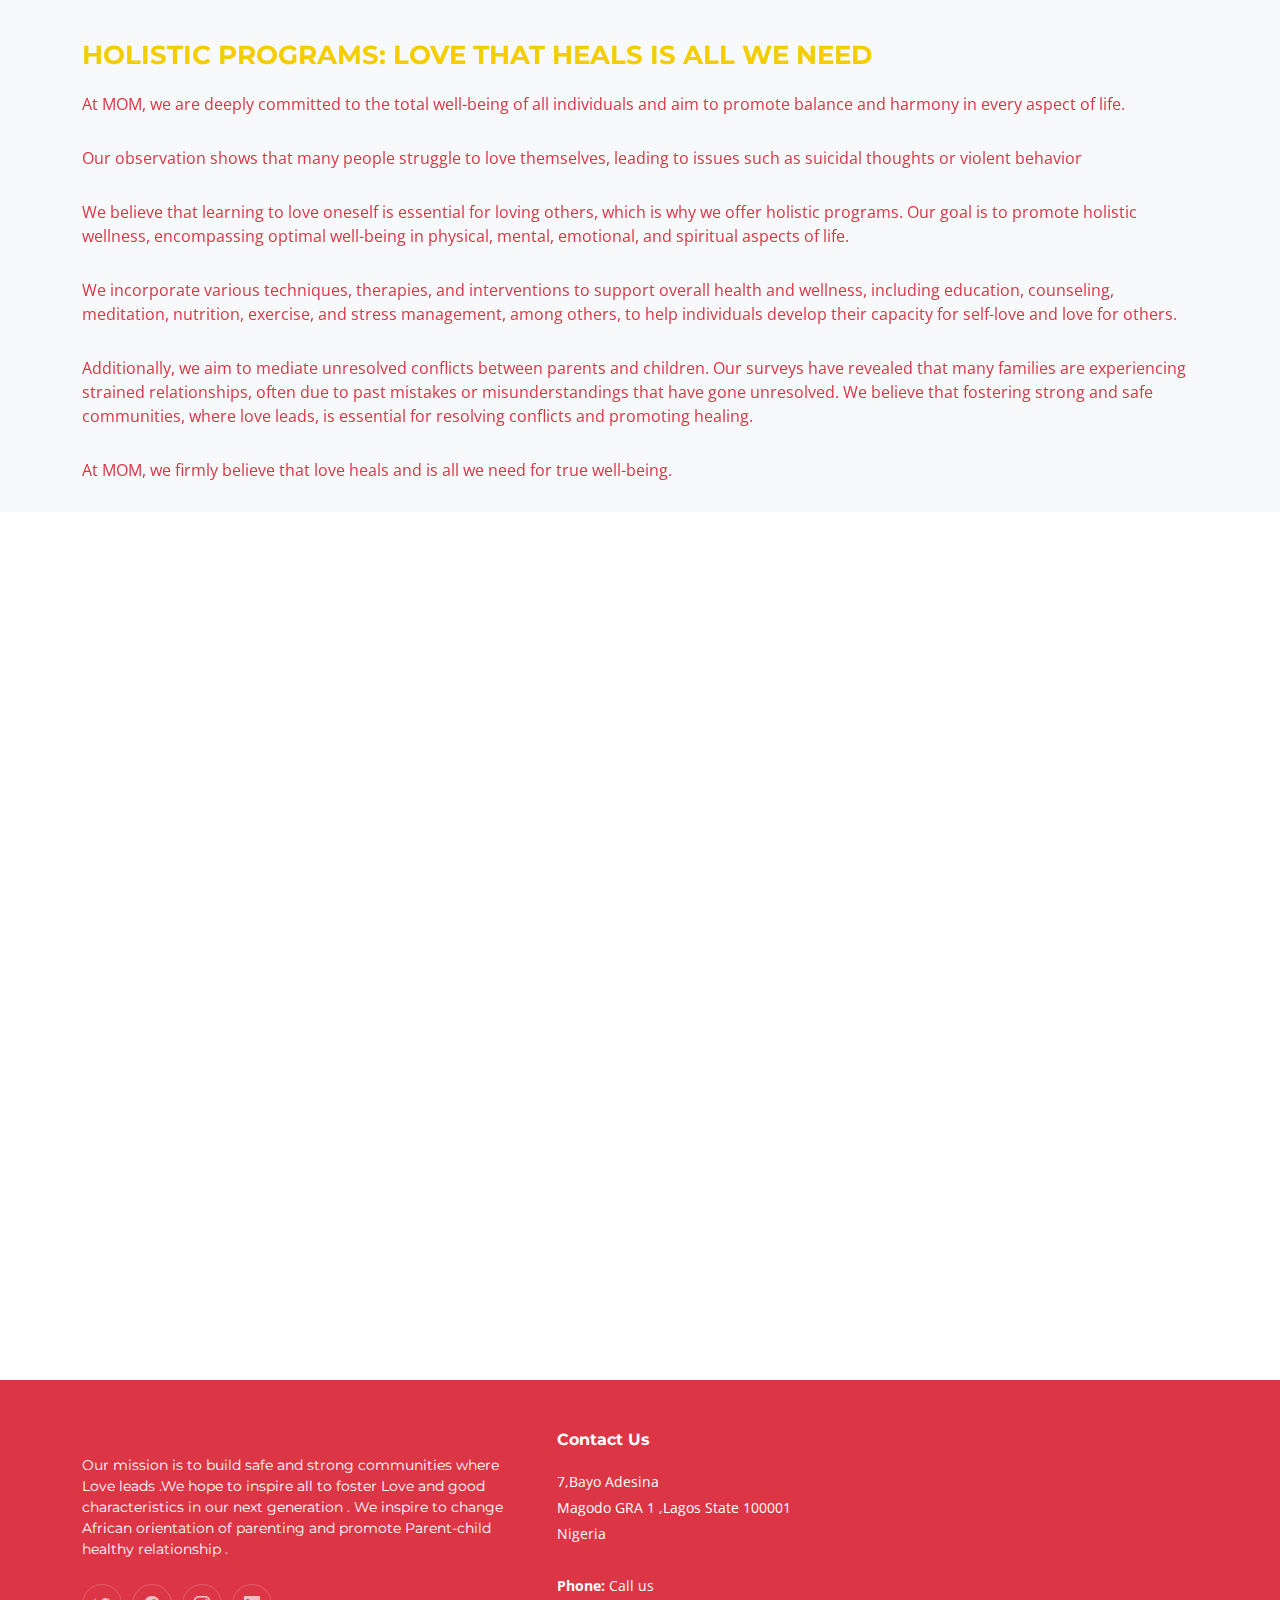
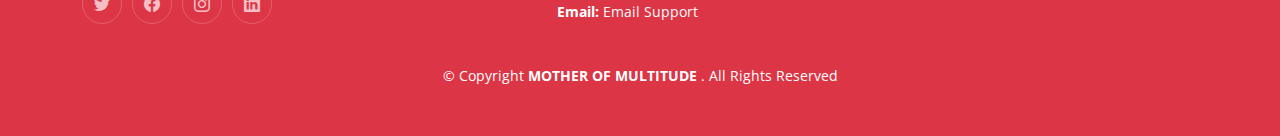
==== commit 6a5416d4: "Update index.html" ====
--- a/index.html
+++ b/index.html
@@ -1,3 +1,4 @@
+
 <!DOCTYPE html>
 <html lang="en">
 
@@ -61,7 +62,7 @@
   <section id="topbar" class="topbar d-flex align-items-center">
     <div class="container d-flex justify-content-center justify-content-md-between">
       <div class="contact-info d-flex align-items-center">
-        <i class="bi bi-envelope d-flex align-items-center"><a href="mailto:contact@example.com">Send us an email</a></i>
+        <i class="bi bi-envelope d-flex align-items-center"><a href="/cdn-cgi/l/email-protection#b7d4d8d9c3d6d4c3f7d2cfd6dac7dbd299d4d8da">Send us an email</a></i>
         <i class="bi bi-phone d-flex align-items-center ms-4"><a href="./donate.html" class="glightbox btn-watch-video d-flex align-items-center">Donate</a></i>
       </div>
       <div class="social-links d-none d-md-flex align-items-center">
@@ -97,9 +98,9 @@
           <h3 style="
           color: #f3cd00;"> Welcome to Mother Of Multitude For Succour Foundation</h3>
        
-          <p>Love is our religion. We believe in love not just as a concept but we believe in it as a true religion. Love is a power that has the capacity to conquer all evil and lead people to the path of righteousness.</p>
+          <p>We are a Non-Governmental Organization deeply committed to the welfare of mothers and children. What sets us apart from other charities is our core value: LOVE.</p>
           <div class="d-flex justify-content-center justify-content-lg-start">
-            <a href="tel://+2349133220276" class="btn-get-started">Speak to Cusomer care</a>
+            <a href="tel://+2349133220276" class="btn-get-started">Speak to us</a>
             <a href="./donate.html" class="glightbox btn-watch-video d-flex align-items-center"><i class="bi bi-play-circle"></i><span>Donate</span></a>
           </div>
         </div>
@@ -108,91 +109,55 @@
         </div>
       </div>
     </div>
-    <div class="icon-boxes position-relative">
-      <div class="container position-relative">
-        <div class="row gy-4 mt-5">
-
-          <div class="col-xl-3 col-md-6" data-aos="fade-up" data-aos-delay="100">
-            <div class="icon-box">
-              <div class="icon"><i class="bi bi-easel"></i></div>
-              <h4 class="title"><a href="" class="stretched-link">Goals & Mission</a></h4>
+    <div class="container" data-aos="fade-up">
+
+        <div class="container">
+            <div class="mission-content">
+                <div class="col-lg-6">
+                <h2>About us
+                </h2></div>
+              <p>We are the Mother of Multitude for Succour Foundation, a Non-Governmental Organization deeply committed to the welfare of mothers and children.
+                </p>
+                <p>Mother of Multitude for Succour Foundation is more than just a foundation; it is a beacon of hope for mothers, children, and communities worldwide. Our mission is to create safe and strong communities where love thrives. In today's world, fostering strong and inclusive communities is more important than ever, which is why we are dedicated to the welfare of mothers and children and committed to building a better community for all.</p>
+              <p>We aspire to create a world where every mother and child is protected, empowered, and loved.
+            </p>
+<h2>Founded 20 years ago</h2>
+              <p>Our organization, known as MOM, was founded over two decades ago and officially registered with the Corporate Affairs Commission of Nigeria, West Africa, in April 2022.</p>
+              <p>We recognize the vital role that mothers and children play in our world. Mothers not only give birth to future generations but also nurture and support them throughout their lives.</p>
+              <h2>Every child matters</h2>
+              <p>At MOM, we define "child" broadly as a son or daughter of any age born to human parents, acknowledging the importance of supporting individuals at all stages of life.</p>
+              <p>We believe that love is the most powerful force in the world, capable of transcending differences and fostering understanding. Love knows no boundaries of religion, gender, social background, race, or age. By placing love at the heart of our work, we prioritize empathy, compassion, and respect in all our interactions and endeavors.</p>
+              <h2>Motto : Love Is Religion</h2>
+              <p>Love is not just a concept; it is our way of life, essential for our existence as human beings. At our organization, we firmly believe that LOVE IS OUR RELIGION. We do not adhere to any other religion except love. Love is not just a belief but the only true and natural religion worth practicing and embracing wholeheartedly.</p>
             </div>
           </div>
-          <!--End Icon Box -->
-
-          <div class="col-xl-3 col-md-6" data-aos="fade-up" data-aos-delay="200">
-            <div class="icon-box">
-              <div class="icon"><i class="bi bi-gem"></i></div>
-              <h4 class="title"><a href="" class="stretched-link">Plans & projects</a></h4>
-            </div>
-          </div>
-          <!--End Icon Box -->
-
-          <div class="col-xl-3 col-md-6" data-aos="fade-up" data-aos-delay="300">
-            <div class="icon-box">
-              <div class="icon"><i class="bi bi-geo-alt"></i></div>
-              <h4 class="title"><a href="" class="stretched-link">Nationwide Reach</a></h4>
-            </div>
-          </div>
-          <!--End Icon Box -->
-
-          <div class="col-xl-3 col-md-6" data-aos="fade-up" data-aos-delay="500">
-            <div class="icon-box">
-              <div class="icon"><i class="bi bi-command"></i></div>
-              <h4 class="title"><a href="" class="stretched-link">Customer Care </a></h4>
-            </div>
-          </div>
-          <!--End Icon Box -->
-
-        </div>
-      </div>
-    </div>
-
-    </div>
-</section>
-<section id="about" class="about">
-  <div class="container" data-aos="fade-up">
-
-    <div class="section-header">
-      <h1>About MOM</h1>
-      <p><b>We are the Mother of Multitude for succour foundation, a Non-Governmental Organization that passionately cares about the welfare of Mother and Child.
-      </b><br>PROPOSED PROJECTS:<br>
-      These are the Basic Amenities proposed to establish for the development of Mother and Child Welfare:<br>
-      1. Food<br>
-      2. Education<br>
-      3. Healthcare<br>
-      4. Employment<br>
-      5. Clothing<br>
-      6. Shelter<br>
-      7. Electricity<br>
-      8. Water<br>
-      9. Security<br>
-      10. Banking/Investment etc.
-    </p>
-    </div>
+   
 
     <div class="row gy-4">
       <div class="col-lg-6">
-        <h3>We operate in different ways from other charities because our Core value is LOVE.
-        </h3>
+        
         <img src="./logo.png" class="img-fluid rounded-4 mb-4" alt="">
-        <p>We believe that love is the most powerful force in the world, and belief is subsumed in the power of love. This translates to Love for ourselves, Love for one another, and Love for all humanity.</p>
-        <p>Our mission is to bring out the best in humanity by building safe and strong communities where love leads.</p>
+        <h2>VISION 
+           
+        </h2>
+        <p>Our vision is to create a world where every individual feels loved, valued, respected, and empowered. .</p>
+        <p>We believe that by creating safe and strong communities, we can achieve sustainable change and create a brighter future for generations to come. Therefore, we aim to provide basic amenities, relief, and support to mothers and children at all times, especially during hardships, difficulties, and distress. This includes those who may not be living in poverty but are facing uncertainties or challenges in their journey through life
+            .</p>
       </div>
       <div class="col-lg-6">
         <div class="content ps-0 ps-lg-5">
-          <p class="fst-italic">
-            Love is the normal way of life and living that we cannot do without if we must live for humanity. 
-            It must be reiterated that LOVE IS OUR RELIGION, as this organization does not practice any other religion than love. That is to say, our Religion is Love
-          </p>
-          <ul>
-            <li><i class="bi bi-check-circle-fill"></i> We hope to inspire  all to foster Love and good characteristics in our next generation.</li>
-            <li><i class="bi bi-check-circle-fill"></i> We inspire a world where every mother has what she needs to raise healthy and loving children that will form part of the families that make up Society</li>
-
-            <li><i class="bi bi-check-circle-fill"></i>We inspire to modify the African orientation of parenting and also to promote a healthy relationship between Parents and children.</li>
-            <li><i class="bi bi-check-circle-fill"></i> We hope to be able to provide a good health care center/hospistal which would have advanced biotech research facilities </li>
-            <li><i class="bi bi-check-circle-fill"></i> We hope to be able to create a form of free education that qualifies one for mordern day job in demand</li>
-          </ul>
+          <h2 class="fst-italic">
+            MISSION
+          </h2>
+          <ol>
+            <p><i class="bi bi-check-circle-fill"></i> Our primary mission is to advocate for love as a universal religion for all souls</p>
+            <p><i class="bi bi-check-circle-fill"></i> We envision a world where every mother has the resources needed to raise healthy and loving children, contributing positively to our society.</p>
+
+            <p><i class="bi bi-check-circle-fill"></i> Our mission is to bring out the best in humanity by fostering 
+                and building safe and strong communities where love leads.</p>
+          
+           
+          </ol>
           <p>
             We believe in love not just as a concept but we believe in it, as the only true and natural religion that is worth exhibiting.             </p>
 
@@ -204,7 +169,39 @@
       </div>
     </div>
 
-  </div>
+ 
+  
+
+    
+
+ <h2 style="font-size: 26px;" >IMPORTANCE OF SAFE AND STRONG COMMUNITY
+</h2>
+<p>The importance of a safe and strong community cannot be overstated. Communities are the heart and soul of society, providing the foundation for our lives, families, and collective future. Thriving communities offer support, security, and opportunities for their members to succeed.</p>
+<p>Research consistently shows that individuals who feel connected to their community experience better physical and mental health outcomes. Moreover, strong communities contribute to economic prosperity by attracting businesses, encouraging investment, and improving overall quality of life for residents. </p>
+<p>The correlation between community safety and economic development is well-documented</p>
+
+<br>
+<h2 style="font-size: 26px;" >IMPACTFUL INITIATIVES
+</h2>
+<p>At the Mother of Multitude for Succour Foundation, we embody love in action, translating our core beliefs into tangible efforts that bring about positive change. Our foundation is dedicated to empowering mothers and children, providing them with the support they need to overcome obstacles and thrive.</p>
+
+   <p> Another important focus area is nurturing the future of Africans by empowering mothers. Despite facing significant challenges, Africa is full of hope and resilience.</p>
+   <p> Our vision is to ensure that every mother has the resources she needs to raise a healthy 
+    family. To achieve this vision, we offer a wide range of programs and initiatives addressing basic needs such as <a href="./feeding.html" style="color : #dc3545;" > Feeding<a>, <a href="./feeding.html" style="color : #dc3545;" > Education</a>, <a href="./feeding.html" style="color : #dc3545;" > Healthcare</a>, <a href="./feeding.html" style="color : #dc3545;" > Employment</a>, <a href="./feeding.html" style="color : #dc3545;" > clothing</a>, <a href="./feeding.html" style="color : #dc3545;" > shelter</a>, <a href="./feeding.html" style="color : #dc3545;" > Electricity</a>, <a href="./feeding.html" style="color : #dc3545;" > Water</a>, <a href="./feeding.html" style="color : #dc3545;" > Security</a>, <a href="./feeding.html" style="color : #dc3545;" > Banking</a>, and <a href="./feeding.html" style="color : #dc3545;" > investments</a>.</p>
+
+
+    <br>
+    <h2 style="font-size: 26px;"  >HOLISTIC PROGRAMS: LOVE THAT HEALS IS ALL WE NEED</h2>
+    <p>At MOM, we are deeply committed to the total well-being of all individuals and aim to promote balance and harmony in every aspect of life.</p>
+    <p>Our observation shows that many people struggle to love themselves, leading to issues such as suicidal thoughts or violent behavior</p>
+    <p>We believe that learning to love oneself is essential for loving others, which is why we offer holistic programs. Our goal is to promote holistic wellness, encompassing optimal well-being in physical, mental, emotional, and spiritual aspects of life.</p>
+    <p>We incorporate various techniques, therapies, and interventions to support overall health and wellness, including education, counseling, meditation, nutrition, exercise, and stress management, among others, to help individuals develop their capacity for self-love and love for others.
+    </p>
+    <p>Additionally, we aim to mediate unresolved conflicts between parents and children. Our surveys have revealed that many families are experiencing strained relationships, often due to past mistakes or misunderstandings that have gone unresolved. We believe that fostering strong and safe communities, where love leads, is essential for resolving conflicts and promoting healing.
+    </p>
+    <p>At MOM, we firmly believe that love heals and is all we need 
+        for true well-being.
+    </p>        
 </section><!-- End About Us Section -->
 
 <!-- End Contact Section -->
@@ -247,7 +244,7 @@
    
     <h3>If you are interested in volunteering or supporting?</h3>
     <p> Please contact us and let us know </p>
-    <a class="cta-btn" href="mailto:support@momfoundation.com.ng">Apply </a>
+    <a class="cta-btn" href="mailto:motherofmultitudeworldwide@gmail.com">Apply </a>
   </div>
 </section><!-- End Call To Action Section -->
 
@@ -280,7 +277,7 @@
             Magodo GRA 1 ,Lagos State 100001<br>
            Nigeria <br><br>
             <strong>Phone:</strong> <a href="tel://+2349133220276">Call us </a><br>
-            <strong>Email:</strong> <a href="mailto:support@momfoundation.com.ng">Email Support</a><br>
+            <strong>Email:</strong> <a href="/cdn-cgi/l/email-protection#7e0d0b0e0e110c0a3e13111318110b101a1f0a171110501d1113501019">Email Support</a><br>
           </p>
 
         </div>
@@ -288,7 +285,7 @@
       </div>
     </div>
 <!--Start of Tawk.to Script-->
-<script type="text/javascript">
+<script data-cfasync="false" src="/cdn-cgi/scripts/5c5dd728/cloudflare-static/email-decode.min.js"></script><script type="text/javascript">
   var Tawk_API=Tawk_API||{}, Tawk_LoadStart=new Date();
   (function(){
   var s1=document.createElement("script"),s0=document.getElementsByTagName("script")[0];
@@ -328,4 +325,4 @@
 
 </body>
 
-</html>+</html>
